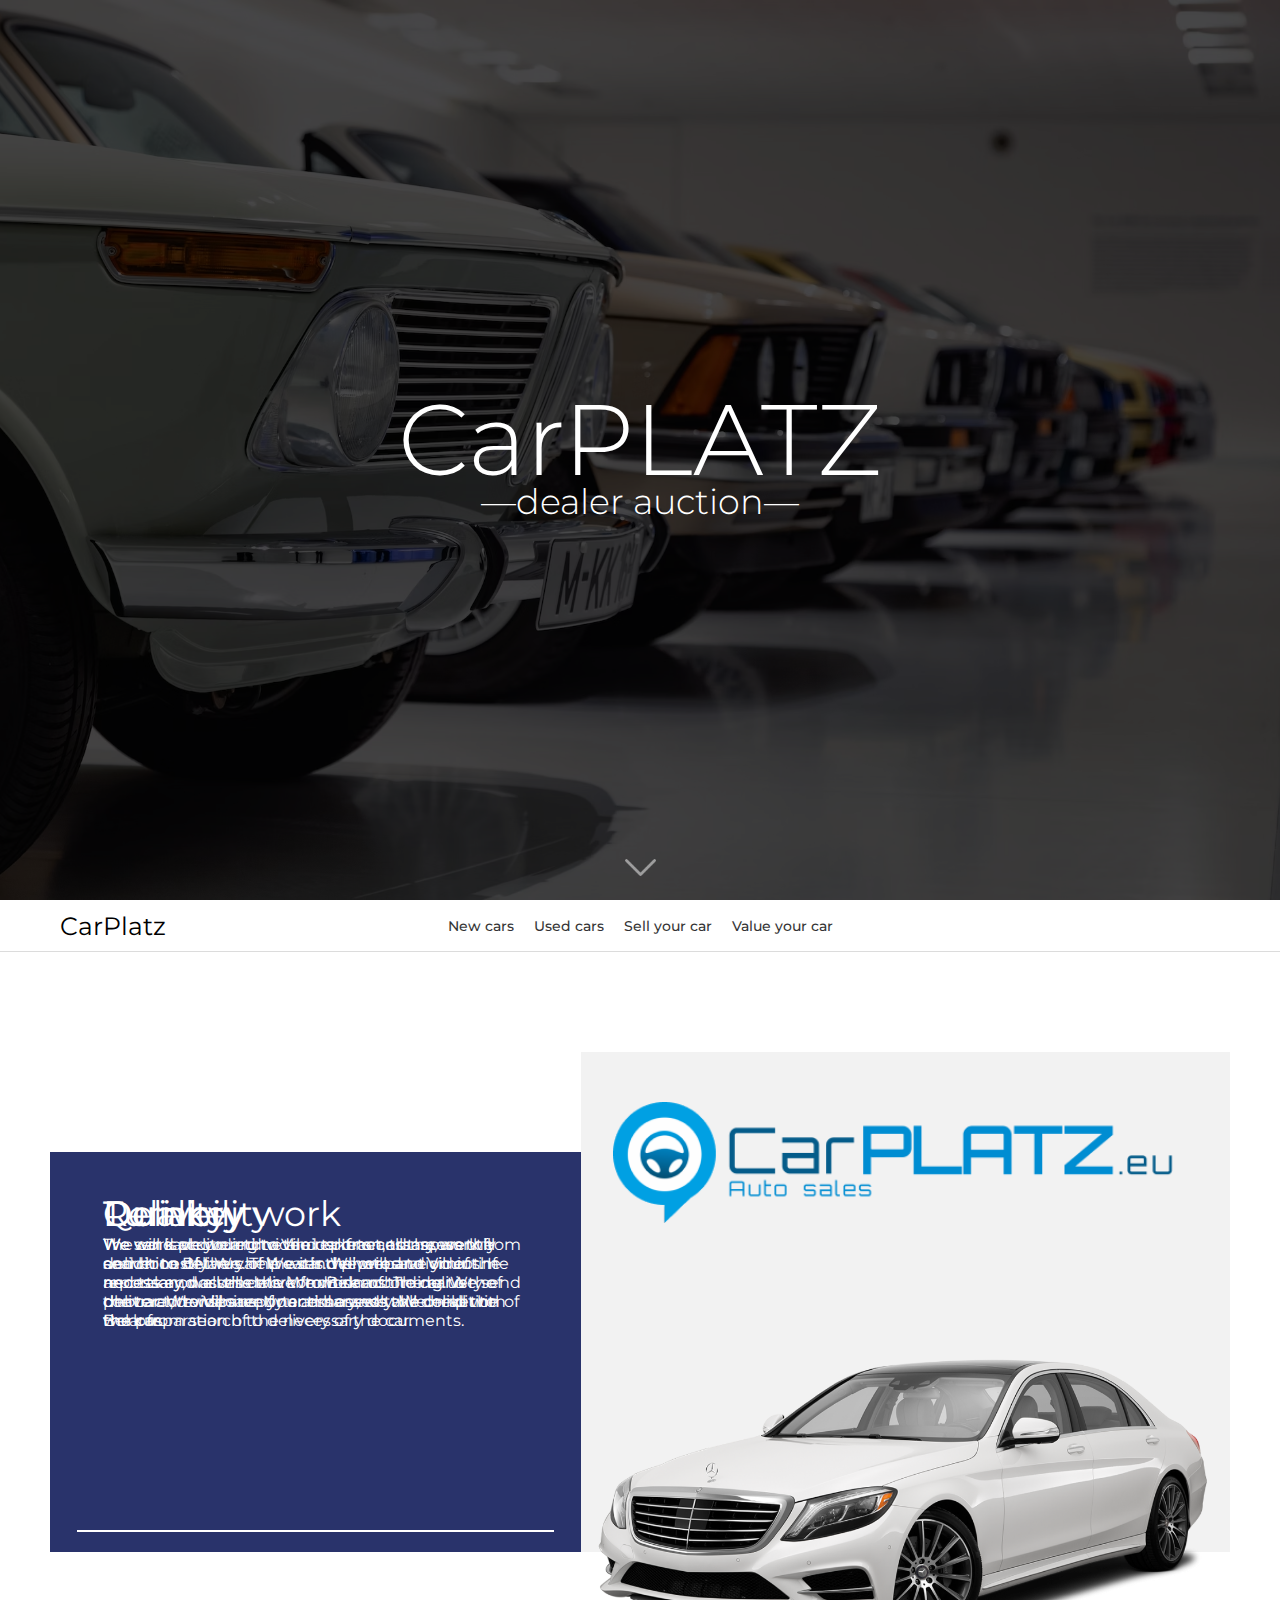
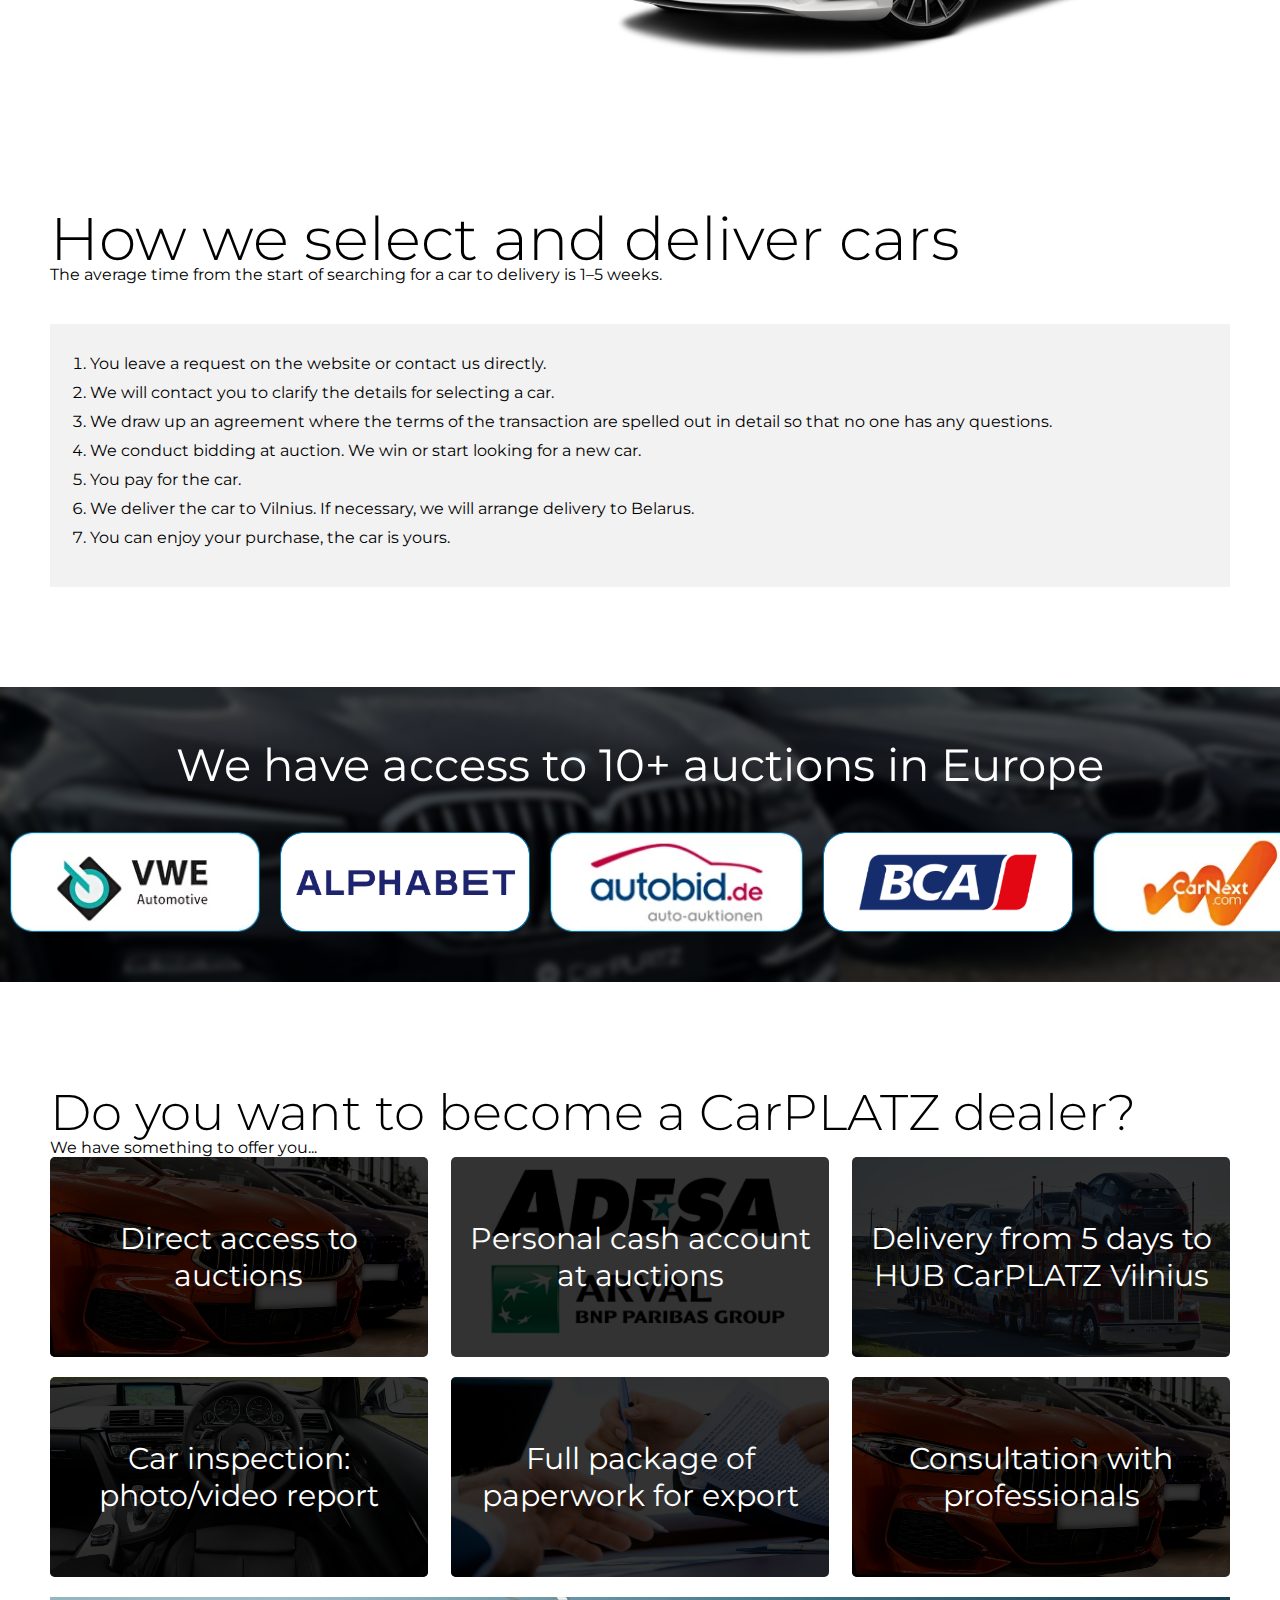
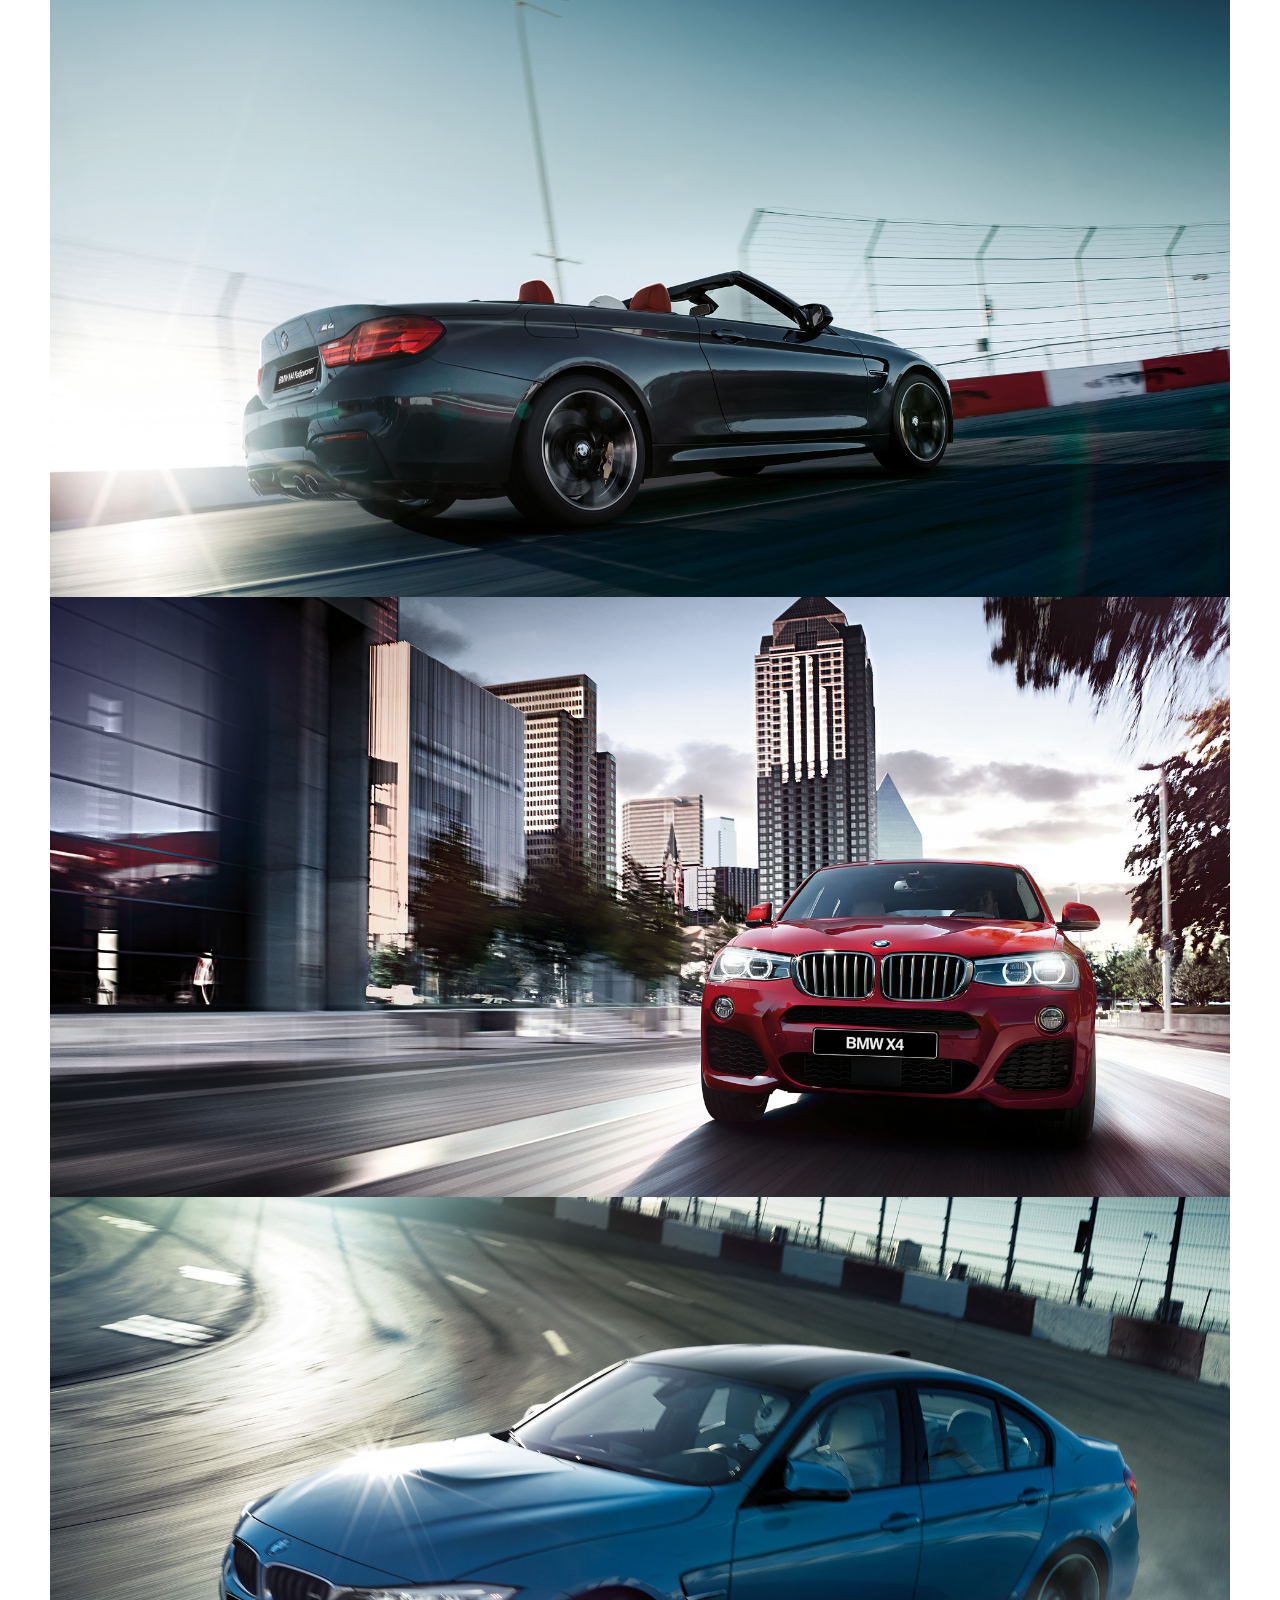
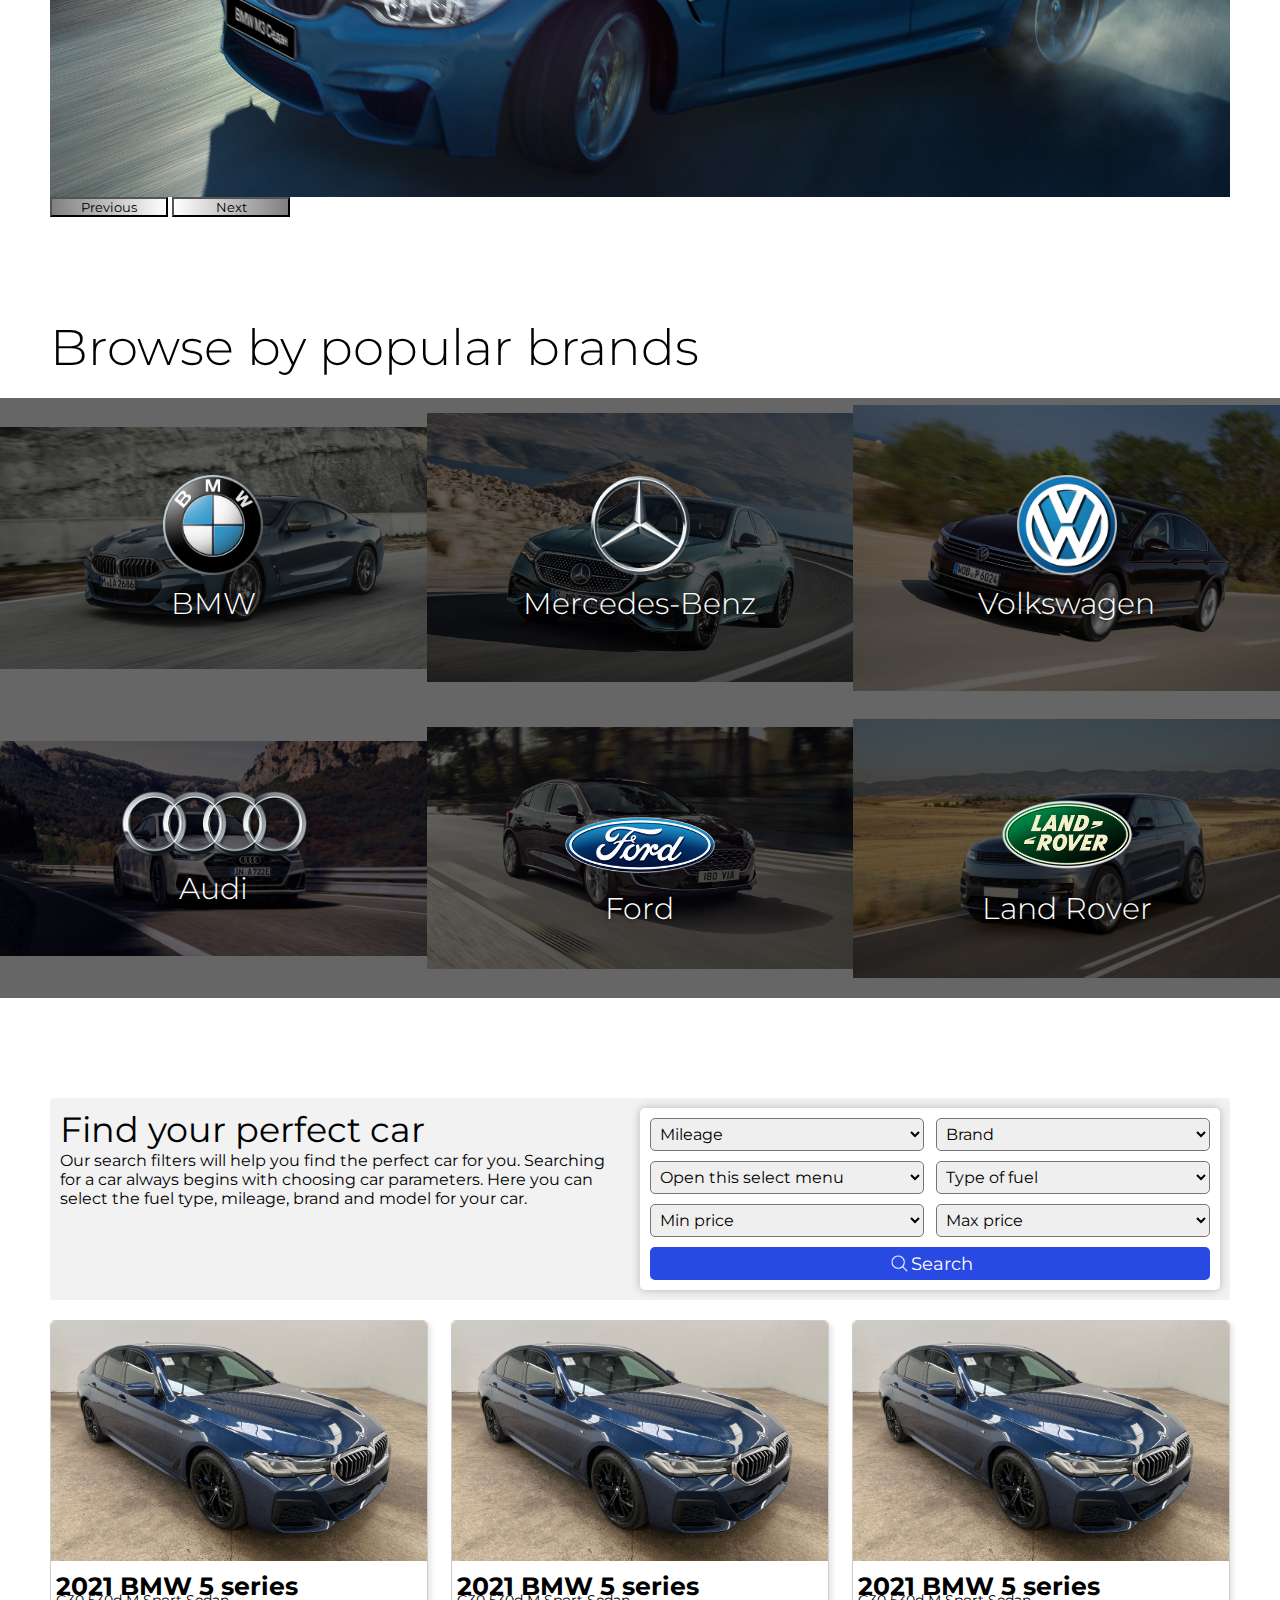
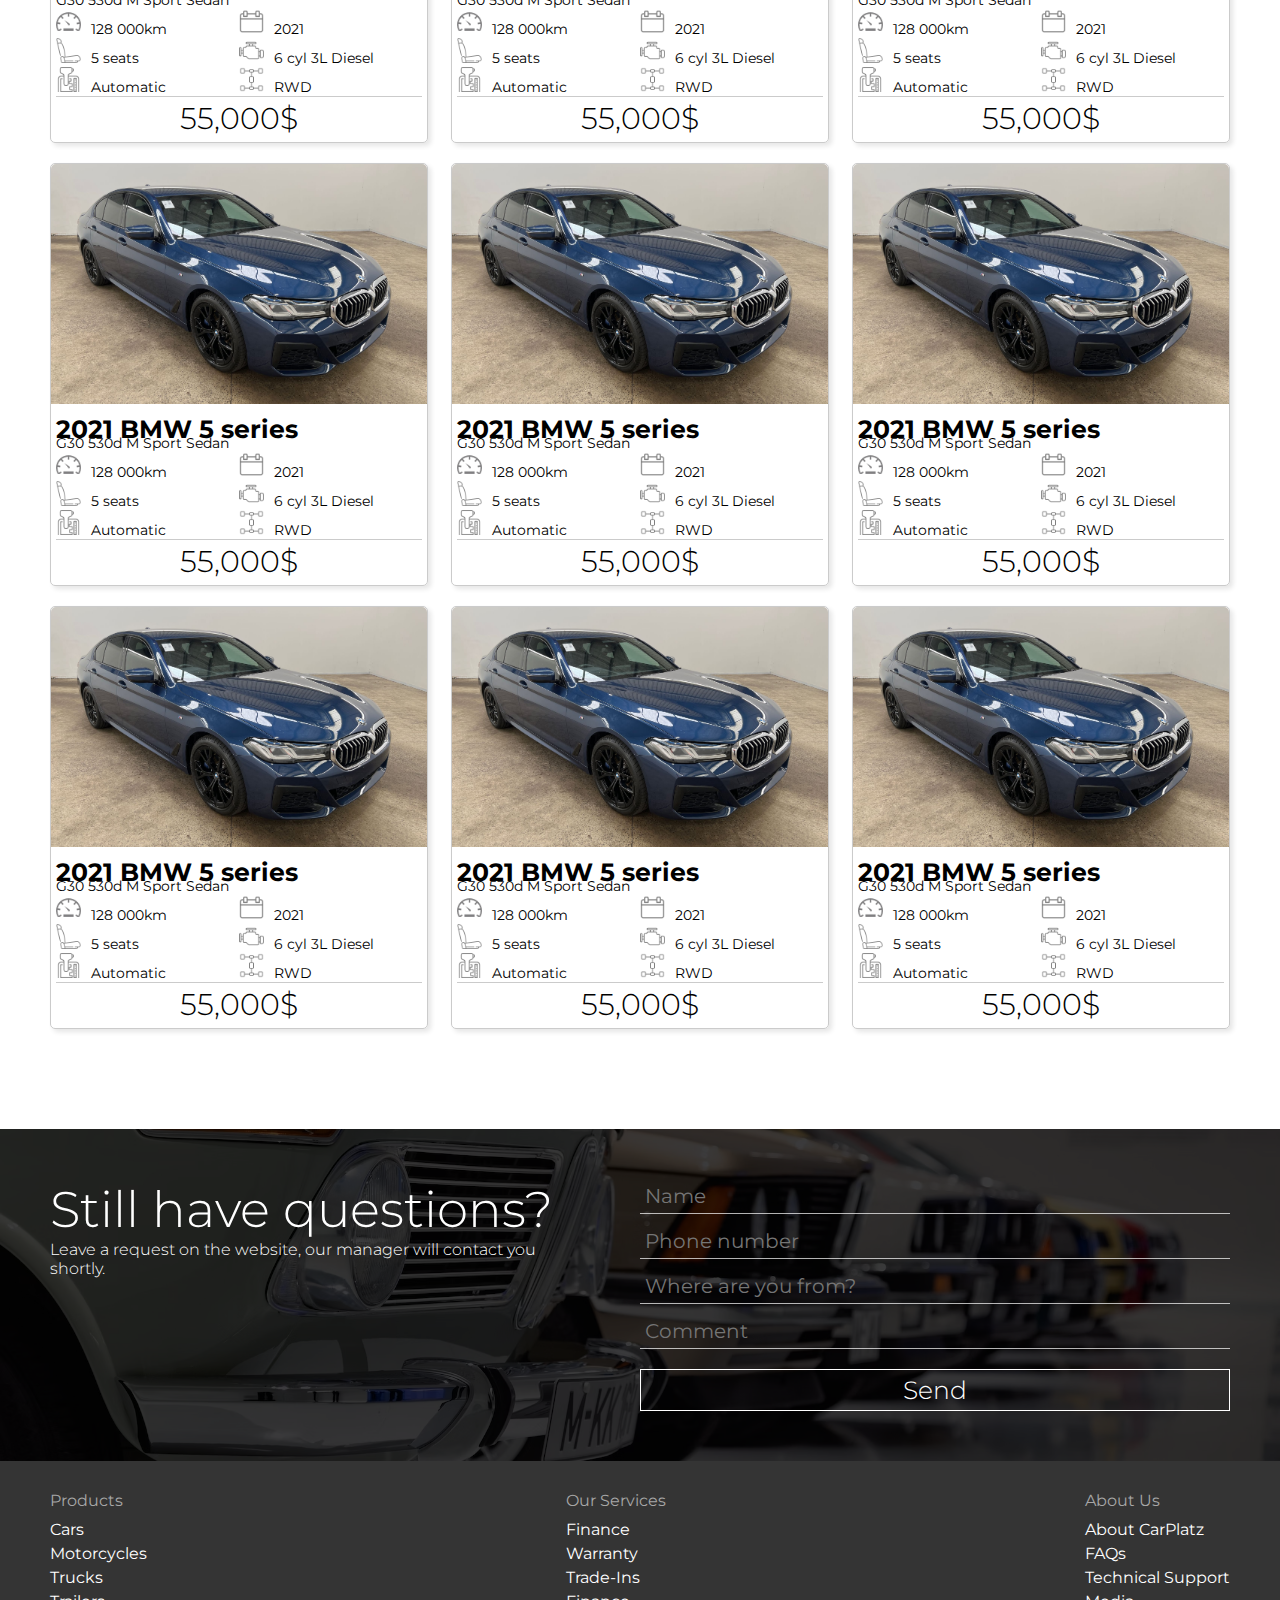
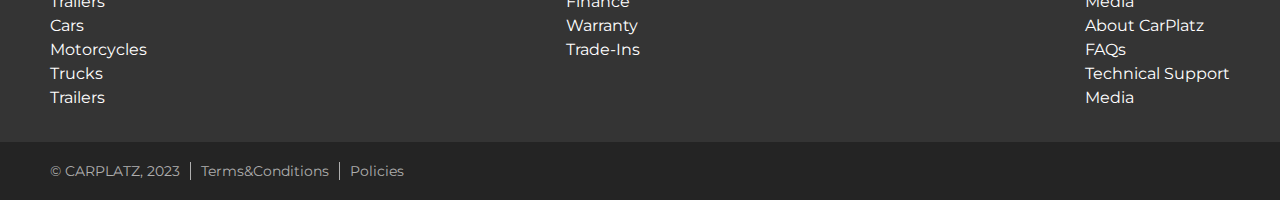
==== index.html @ a89947a8 "Add files via upload" ====
<!DOCTYPE html>
<html>

<head>
  <title>CarPlatz</title>
  <link rel="preconnect" href="https://fonts.googleapis.com">
  <link rel="preconnect" href="https://fonts.gstatic.com" crossorigin>
  <link href="https://fonts.googleapis.com/css2?family=Montserrat:ital,wght@0,100;0,200;0,300;0,400;0,500;0,600;0,700;0,800;0,900;1,100;1,200;1,300;1,400;1,500;1,600;1,700;1,800;1,900&display=swap" rel="stylesheet">
  <link href="https://cdn.jsdelivr.net/npm/bootstrap@5.3.2/dist/css/bootstrap.min.css" rel="stylesheet" integrity="sha384-T3c6CoIi6uLrA9TneNEoa7RxnatzjcDSCmG1MXxSR1GAsXEV/Dwwykc2MPK8M2HN" crossorigin="anonymous">
  <link rel='stylesheet' href='stylesheets/style.css' />
</head>

<body>
  <main>

    <div class="background">
      <div class="content-1">
        <h1>CarPLATZ</h1>
        <p>—dealer auction—</p>
        <img src="images/down-arrow.png" alt="">
      </div>
    </div>

    <header>
      <div class="container-a">
        <a href="" class="logo">
          <!-- <img src="../images/logo.png" alt=""> -->
          CarPlatz
        </a>
        <nav>
          <a href="">New cars</a>
          <a href="">Used cars</a>
          <a href="">Sell your car</a>
          <a href="">Value your car</a>
        </nav>
      </div>
    </header>

    <div class="content-5 container-a">
      <div class="about-us">
        <div class="left-side">
          <div class="text text-1">
            <h2>Turnkey work</h2>
            <p>We will save your time and take on all the work from search to delivery of the car. We will save your time and take on all the work from search to delivery of the car. We will save your time and take on all the work from search to delivery of the car.</p>
          </div>
          <div class="text text-2">
            <h2>Quality</h2>
            <p>We send photo and video reports and assess the condition of the car. We send photo and video reports and assess the condition of the car. We send photo and video reports and assess the condition of the car.</p>
          </div>
          <div class="text text-3">
            <h2>Reliability</h2>
            <p>We work according to the contract, transparently and honestly. We help with the preparation of the necessary documents. We work according to the contract, transparently and honestly. We help with the preparation of the necessary documents.</p>
          </div>
          <div class="text text-4">
            <h2>Delivery</h2>
            <p>The car is delivered to Vilnius. If necessary, we will deliver to Belarus. The car is delivered to Vilnius. If necessary, we will deliver to Belarus. The car is delivered to Vilnius. If necessary, we will deliver to Belarus.</p>
          </div>
          <div class="progress-bar">
            <div></div>
          </div>
        </div>
        <div class="right-side">
          <img src="images/logo.png" alt="">
          <img src="images/mercedescar.png" alt="">
        </div>
      </div>
    </div>

    <div class="content-6 container-a">
      <div class="title">
        <h3>How we select and deliver cars</h3>
        <p>The average time from the start of searching for a car to delivery is 1–5 weeks.</p>
      </div>
      <ol>
        <li>You leave a request on the website or contact us directly.</li>
        <li>We will contact you to clarify the details for selecting a car.</li>
        <li>We draw up an agreement where the terms of the transaction are spelled out in detail so that no one has any questions.</li>
        <li>We conduct bidding at auction. We win or start looking for a new car.</li>
        <li>You pay for the car.</li>
        <li>We deliver the car to Vilnius. If necessary, we will arrange delivery to Belarus.</li>
        <li>You can enjoy your purchase, the car is yours.</li>
      </ol>
    </div>

    <div class="background-two">
      <div class="content-4">
        <h2>We have access to 10+ auctions in Europe</h2>
        <div class="marquee">
          <div class="marquee-items">
            <img class="marquee-item" src="images/Group_31.png" alt="">
            <img class="marquee-item" src="images/Group_32.png" alt="">
            <img class="marquee-item" src="images/Group_33.png" alt="">
            <img class="marquee-item" src="images/Group_34.png" alt="">
            <img class="marquee-item" src="images/Group_35.png" alt="">
            <img class="marquee-item" src="images/Group_36.png" alt="">
            <img class="marquee-item" src="images/Group_37.png" alt="">
            <img class="marquee-item" src="images/Group_38.png" alt="">
            <img class="marquee-item" src="images/Group_39.png" alt="">
          </div>
          <div class="marquee-items second-marquee">
            <img class="marquee-item" src="images/Group_31.png" alt="">
            <img class="marquee-item" src="images/Group_32.png" alt="">
            <img class="marquee-item" src="images/Group_33.png" alt="">
            <img class="marquee-item" src="images/Group_34.png" alt="">
            <img class="marquee-item" src="images/Group_35.png" alt="">
            <img class="marquee-item" src="images/Group_36.png" alt="">
            <img class="marquee-item" src="images/Group_37.png" alt="">
            <img class="marquee-item" src="images/Group_38.png" alt="">
            <img class="marquee-item" src="images/Group_39.png" alt="">
          </div>
        </div>
      </div>
    </div>

    <div class="content-7 container-a">
      <div class="title">
        <h3>Do you want to become a CarPLATZ dealer?</h3>
        <p>We have something to offer you...</p>
      </div>
      <div class="advantages">
        <div class="item" style="background-image: url('images/bmwshowroom.jpg');">
          <p>Direct access to auctions</p>
        </div>
        <div class="item" style="background-image: url('images/Adesa.png');">
          <p>Personal cash account at auctions</p>
        </div>
        <div class="item" style="background-image: url('images/cartrailer.jpg');">
          <p>Delivery from 5 days to HUB CarPLATZ Vilnius</p>
        </div>
        <div class="item" style="background-image: url('images/salon.jpg');">
          <p>Car inspection: photo/video report</p>
        </div>
        <div class="item" style="background-image: url('images/documents.jpg');">
          <p>Full package of paperwork for export</p>
        </div>
        <div class="item" style="background-image: url('images/bmwshowroom.jpg');">
          <p>Consultation with professionals</p>
        </div>
      </div>
    </div>

    <div class="container-a">
      <div id="carouselExampleAutoplaying" class="carousel slide content-2" data-bs-ride="carousel">
        <div class="carousel-inner">
          <div class="carousel-item active">
            <!-- <img src="../images/bmw1.jpg" class="d-block w-100" alt="..."> -->
            <div class="img-car" style="background-image: url('images/bmw1.jpg');"></div>
          </div>
          <div class="carousel-item">
            <!-- <img src="../images/bmw2.jpg" class="d-block w-100" alt="..."> -->
            <div class="img-car" style="background-image: url('images/bmw2.jpg');"></div>
          </div>
          <div class="carousel-item">
            <!-- <img src="../images/bmw3.jpg" class="d-block w-100" alt="..."> -->
            <div class="img-car" style="background-image: url('images/bmw3.jpg');"></div>
          </div>
        </div>
        <button style="background: linear-gradient(270deg, rgba(90,152,213,0) 0%, rgba(0,0,0,0.5) 100%);" class="carousel-control-prev" type="button" data-bs-target="#carouselExampleAutoplaying" data-bs-slide="prev">
          <span class="carousel-control-prev-icon" aria-hidden="true"></span>
          <span class="visually-hidden">Previous</span>
        </button>
        <button style="background: linear-gradient(90deg, rgba(90,152,213,0) 0%, rgba(0,0,0,0.5) 100%);" class="carousel-control-next" type="button" data-bs-target="#carouselExampleAutoplaying" data-bs-slide="next">
          <span class="carousel-control-next-icon" aria-hidden="true"></span>
          <span class="visually-hidden">Next</span>
        </button>
      </div>
    </div>

    <div class="content-8">
      <h3 class="container-a">Browse by popular brands</h3>
      <div class="brands">
        <a href="" class="item item-bmw" style="background-image: url('images/bmwm8.jpg');">
          <div class="inner-info">
            <img src="images/bmwlogo.png" alt="">
            <p>BMW</p>
          </div>
        </a>
        <a href="" class="item item-merc" style="background-image: url('images/mercedescar.jpg');">
          <div class="inner-info">
            <img src="images/mercedes.png" alt="">
            <p>Mercedes-Benz</p>
          </div>
        </a>
        <a href="" class="item item-vw" style="background-image: url('images/vwcar.jpg');">
          <div class="inner-info">
            <img src="images/volkswagen.png" alt="">
            <p>Volkswagen</p>
          </div>
        </a>
        <a href="" class="item item-audi" style="background-image: url('images/audicar.jpg');">
          <div class="inner-info">
            <img src="images/audilogo.png" alt="">
            <p>Audi</p>
          </div>
        </a>
        <a href="" class="item item-ford" style="background-image: url('images/fordcar1.jpg');">
          <div class="inner-info">
            <img src="images/ford.png" alt="">
            <p>Ford</p>
          </div>
        </a>
        <a href="" class="item item-land" style="background-image: url('images/rangerovercar.jpg');">
          <div class="inner-info">
            <img src="images/land.png" alt="">
            <p>Land Rover</p>
          </div>
        </a>
      </div>
    </div>

    <div class="container-a">
      <div class="content-3">
        <div class="left-side side">
          <h2>Find your perfect car</h2>
          <p>Our search filters will help you find the perfect car for you. Searching for a car always begins with choosing car parameters. Here you can select the fuel type, mileage, brand and model for your car.</p>
        </div>
        <form class="right-side side">

          <select class="form-select" aria-label="Default select example">
            <option selected>Mileage</option>
            <option value="1">One</option>
            <option value="2">Two</option>
            <option value="3">Three</option>
          </select>

          <select class="form-select" aria-label="Default select example">
            <option selected>Brand</option>
            <option value="1">One</option>
            <option value="2">Two</option>
            <option value="3">Three</option>
          </select>

          <select class="form-select" aria-label="Default select example">
            <option selected>Open this select menu</option>
            <option value="1">One</option>
            <option value="2">Two</option>
            <option value="3">Three</option>
          </select>

          <select class="form-select" aria-label="Default select example">
            <option selected>Type of fuel</option>
            <option value="1">One</option>
            <option value="2">Two</option>
            <option value="3">Three</option>
          </select>

          <select class="form-select" aria-label="Default select example">
            <option selected>Min price</option>
            <option value="1">One</option>
            <option value="2">Two</option>
            <option value="3">Three</option>
          </select>

          <select class="form-select" aria-label="Default select example">
            <option selected>Max price</option>
            <option value="1">One</option>
            <option value="2">Two</option>
            <option value="3">Three</option>
          </select>
          <button class="search-submit" type="submit"><img src="images/search.png" alt=""> Search</button>
        </form>
      </div>

      <div class="content-9">
        <div class="car-cards">
          <div class="level level-1">
            <a href="" class="car-card">
              <div class="card-img" style="background-image: url('images/bmw530d.jpg');"></div>
              <div class="card-info">
                <h3>2021 BMW 5 series</h3>
                <p>G30 530d M Sport Sedan</p>
                <div class="card-parameters">
                  <p><img src="images/speedometer.png" alt="">128 000km</p>
                  <p><img src="images/calendar.png" alt="">2021</p>
                  <p><img src="images/seat.png" alt="">5 seats</p>
                  <p><img src="images/car-engine.png" alt="">6 cyl 3L Diesel</p>
                  <p><img src="images/gearbox.png" alt="">Automatic</p>
                  <p><img src="images/awd.png" alt="">RWD</p>
                </div>
                <p class="car-price">55,000$</p>
              </div>
            </a>

            <a href="" class="car-card">
              <div class="card-img" style="background-image: url('images/bmw530d.jpg');"></div>
              <div class="card-info">
                <h3>2021 BMW 5 series</h3>
                <p>G30 530d M Sport Sedan</p>
                <div class="card-parameters">
                  <p><img src="images/speedometer.png" alt="">128 000km</p>
                  <p><img src="images/calendar.png" alt="">2021</p>
                  <p><img src="images/seat.png" alt="">5 seats</p>
                  <p><img src="images/car-engine.png" alt="">6 cyl 3L Diesel</p>
                  <p><img src="images/gearbox.png" alt="">Automatic</p>
                  <p><img src="images/awd.png" alt="">RWD</p>
                </div>
                <p class="car-price">55,000$</p>
              </div>
            </a>

            <a href="" class="car-card">
              <div class="card-img" style="background-image: url('images/bmw530d.jpg');"></div>
              <div class="card-info">
                <h3>2021 BMW 5 series</h3>
                <p>G30 530d M Sport Sedan</p>
                <div class="card-parameters">
                  <p><img src="images/speedometer.png" alt="">128 000km</p>
                  <p><img src="images/calendar.png" alt="">2021</p>
                  <p><img src="images/seat.png" alt="">5 seats</p>
                  <p><img src="images/car-engine.png" alt="">6 cyl 3L Diesel</p>
                  <p><img src="images/gearbox.png" alt="">Automatic</p>
                  <p><img src="images/awd.png" alt="">RWD</p>
                </div>
                <p class="car-price">55,000$</p>
              </div>
            </a>
          </div>

          <div class="level level-2">
            <a href="" class="car-card">
              <div class="card-img" style="background-image: url('images/bmw530d.jpg');"></div>
              <div class="card-info">
                <h3>2021 BMW 5 series</h3>
                <p>G30 530d M Sport Sedan</p>
                <div class="card-parameters">
                  <p><img src="images/speedometer.png" alt="">128 000km</p>
                  <p><img src="images/calendar.png" alt="">2021</p>
                  <p><img src="images/seat.png" alt="">5 seats</p>
                  <p><img src="images/car-engine.png" alt="">6 cyl 3L Diesel</p>
                  <p><img src="images/gearbox.png" alt="">Automatic</p>
                  <p><img src="images/awd.png" alt="">RWD</p>
                </div>
                <p class="car-price">55,000$</p>
              </div>
            </a>

            <a href="" class="car-card">
              <div class="card-img" style="background-image: url('images/bmw530d.jpg');"></div>
              <div class="card-info">
                <h3>2021 BMW 5 series</h3>
                <p>G30 530d M Sport Sedan</p>
                <div class="card-parameters">
                  <p><img src="images/speedometer.png" alt="">128 000km</p>
                  <p><img src="images/calendar.png" alt="">2021</p>
                  <p><img src="images/seat.png" alt="">5 seats</p>
                  <p><img src="images/car-engine.png" alt="">6 cyl 3L Diesel</p>
                  <p><img src="images/gearbox.png" alt="">Automatic</p>
                  <p><img src="images/awd.png" alt="">RWD</p>
                </div>
                <p class="car-price">55,000$</p>
              </div>
            </a>

            <a href="" class="car-card">
              <div class="card-img" style="background-image: url('images/bmw530d.jpg');"></div>
              <div class="card-info">
                <h3>2021 BMW 5 series</h3>
                <p>G30 530d M Sport Sedan</p>
                <div class="card-parameters">
                  <p><img src="images/speedometer.png" alt="">128 000km</p>
                  <p><img src="images/calendar.png" alt="">2021</p>
                  <p><img src="images/seat.png" alt="">5 seats</p>
                  <p><img src="images/car-engine.png" alt="">6 cyl 3L Diesel</p>
                  <p><img src="images/gearbox.png" alt="">Automatic</p>
                  <p><img src="images/awd.png" alt="">RWD</p>
                </div>
                <p class="car-price">55,000$</p>
              </div>
            </a>
          </div>

          <div class="level level-3">
            <a href="" class="car-card">
              <div class="card-img" style="background-image: url('images/bmw530d.jpg');"></div>
              <div class="card-info">
                <h3>2021 BMW 5 series</h3>
                <p>G30 530d M Sport Sedan</p>
                <div class="card-parameters">
                  <p><img src="images/speedometer.png" alt="">128 000km</p>
                  <p><img src="images/calendar.png" alt="">2021</p>
                  <p><img src="images/seat.png" alt="">5 seats</p>
                  <p><img src="images/car-engine.png" alt="">6 cyl 3L Diesel</p>
                  <p><img src="images/gearbox.png" alt="">Automatic</p>
                  <p><img src="images/awd.png" alt="">RWD</p>
                </div>
                <p class="car-price">55,000$</p>
              </div>
            </a>

            <a href="" class="car-card">
              <div class="card-img" style="background-image: url('images/bmw530d.jpg');"></div>
              <div class="card-info">
                <h3>2021 BMW 5 series</h3>
                <p>G30 530d M Sport Sedan</p>
                <div class="card-parameters">
                  <p><img src="images/speedometer.png" alt="">128 000km</p>
                  <p><img src="images/calendar.png" alt="">2021</p>
                  <p><img src="images/seat.png" alt="">5 seats</p>
                  <p><img src="images/car-engine.png" alt="">6 cyl 3L Diesel</p>
                  <p><img src="images/gearbox.png" alt="">Automatic</p>
                  <p><img src="images/awd.png" alt="">RWD</p>
                </div>
                <p class="car-price">55,000$</p>
              </div>
            </a>

            <a href="" class="car-card">
              <div class="card-img" style="background-image: url('images/bmw530d.jpg');"></div>
              <div class="card-info">
                <h3>2021 BMW 5 series</h3>
                <p>G30 530d M Sport Sedan</p>
                <div class="card-parameters">
                  <p><img src="images/speedometer.png" alt="">128 000km</p>
                  <p><img src="images/calendar.png" alt="">2021</p>
                  <p><img src="images/seat.png" alt="">5 seats</p>
                  <p><img src="images/car-engine.png" alt="">6 cyl 3L Diesel</p>
                  <p><img src="images/gearbox.png" alt="">Automatic</p>
                  <p><img src="images/awd.png" alt="">RWD</p>
                </div>
                <p class="car-price">55,000$</p>
              </div>
            </a>
          </div>
        </div>
      </div>
    </div>

    <div class="content-10">
      <div class="background-black">
        <div class="container-a">
          <div class="left-side">
            <h4>Still have questions?</h4>
            <p>Leave a request on the website, our manager will contact you shortly.</p>
          </div>
          <form class="right-side" action="">
            <input placeholder="Name" type="text" name="" id="">
            <input placeholder="Phone number" type="tel" name="" id="">
            <input placeholder="Where are you from?" type="text" name="" id="">
            <input placeholder="Сomment" type="text" name="" id="">
            <button type="submit">Send</button>
          </form>
        </div>
      </div>
    </div>

  </main>
  <footer>
    <div class="top-footer">
      <div class="container-a">
        <div class="column">
          <p class="column-title">Products</p>
          <a href="">Cars</a>
          <a href="">Motorcycles</a>
          <a href="">Trucks</a>
          <a href="">Trailers</a>
          <a href="">Cars</a>
          <a href="">Motorcycles</a>
          <a href="">Trucks</a>
          <a href="">Trailers</a>
        </div>
        <div class="column">
          <p class="column-title">Our Services</p>
          <a href="">Finance</a>
          <a href="">Warranty</a>
          <a href="">Trade-Ins</a>
          <a href="">Finance</a>
          <a href="">Warranty</a>
          <a href="">Trade-Ins</a>
        </div>
        <div class="column">
          <p class="column-title">About Us</p>
          <a href="">About CarPlatz</a>
          <a href="">FAQs</a>
          <a href="">Technical Support</a>
          <a href="">Media</a>
          <a href="">About CarPlatz</a>
          <a href="">FAQs</a>
          <a href="">Technical Support</a>
          <a href="">Media</a>
        </div>
      </div>
    </div>
    <div class="bottom-footer">
      <div class="container-a">
        <p>© CARPLATZ, 2023</p>
        <a href="">Terms&Conditions</a>
        <a href="">Policies</a>
      </div>
    </div>
  </footer>

  <script src="https://cdn.jsdelivr.net/npm/bootstrap@5.3.2/dist/js/bootstrap.bundle.min.js" integrity="sha384-C6RzsynM9kWDrMNeT87bh95OGNyZPhcTNXj1NW7RuBCsyN/o0jlpcV8Qyq46cDfL" crossorigin="anonymous"></script>
</body>

</html>
---- stylesheets/style.css ----
* {
  font-family: 'Montserrat', sans-serif;
  padding: 0;
  margin: 0;
  box-sizing: border-box;
  /* transition: .3s; */
}

button {
  outline: none;
}

a {
  color: black;
  text-decoration: none;
}

.container-a {
  max-width: 1180px;
  margin: auto;
}

header .container-a {
  position: relative;
}

.logo {
  display: inline-block;
  font-size: 25px;
  position: absolute;
  left: 10px;
  height: 31px;
  display: flex;
  align-items: center;
}

header {
  padding: 10px 0;
  border-bottom: solid 1px rgb(220, 220, 220);
  height: 52px;
  position: sticky;
  top: 0;
  width: 100%;
  background-color: white;
  z-index: 10;
}

nav {
  display: flex;
  align-items: center;
  justify-content: center;
  height: 31px;
}

nav a {
  opacity: .8;
  font-size: 14px;
  margin: 0 10px;
  font-weight: 500;
}

nav a:hover {
  opacity: 1;
  transform: scale(1.02);
}

.background {
  width: 100%;
  height: 100vh;
  background: url('../images/backgroundimg.jpg');
  background-position: center;
  background-repeat: no-repeat;
  background-size: cover;
}

.content-1{
  width: 100%;
  height: 100%;
  background-color: rgba(0, 0, 0, 0.7);
  display: flex;
  align-items: center;
  justify-content: center;
  flex-direction: column;
  position: relative;
}

h1{
  color: white;
  font-size: 100px;
  font-weight: 300;
  animation-name: appearance;
  animation-duration: 2s;
}

.background-two{
  background-image: url('../images/background2.jpg');
  background-position: center;
  background-repeat: no-repeat;
  background-size: cover;
  color: white;
}

.content-4{
  padding: 50px 0;
  background-color: rgba(0, 0, 0, 0.7);
  backdrop-filter: blur(3px);
}

.content-4 h2{
  font-size: 45px;
  text-align: center;
}

.marquee{
  position: relative;
  height: 100px;
  overflow: hidden;
  margin-top: 40px;
}

.marquee-items{
  position: absolute;
  display: flex;
  animation-name: marquee;
  animation-duration: 40s;
  animation-timing-function: linear;
  animation-iteration-count: infinite;
  animation-delay: -20s;
}

.second-marquee{
  transform: translateX(100%);
  animation-delay: 0s;
}

.marquee-item{
  height: 100px;
  margin: 0 10px;
}

.content-5{
  margin-top: 100px;
  margin-bottom: 250px;
}

.content-6{
  margin-bottom: 100px;
}

.content-6 .title h3{
  font-size: 60px;
  font-weight: 300;
}

.content-6 .title p{
  font-size: 16px;
  margin-top: -10px;
}

.content-6 ol{
  background-color: #f2f2f2;
  padding: 30px 0;
  padding-left: 40px;
  margin-top: 40px;
}

.content-6 ol li{
  margin-bottom: 10px;
}

.about-us{
  display: flex;
  align-items: baseline;
}

.about-us .left-side{
  background-color: rgb(41, 51, 107);
  color: white;
  position: relative;
  width: 45%;
  height: 400px;
}

.about-us .left-side .text{
  position: absolute;
  left: 10%;
  top: 10%;
  width: 80%;
  animation-name: text-appearance;
  animation-duration: 40s;
  animation-iteration-count: infinite;
}

.about-us .left-side .text-1{
  animation-delay: 0s;
}

.about-us .left-side .text-2{
  animation-delay: -10s;
}

.about-us .left-side .text-3{
  animation-delay: -20s;
}

.about-us .left-side .text-4{
  animation-delay: -30s;
}

.about-us .left-side .progress-bar{
  position: absolute;
  width: 90%;
  left: 5%;
  bottom: 5%;
  height: 2px;
  border-radius: 5px;
}

.about-us .left-side .progress-bar div{
  background-color: white;
  height: 100%;
  animation-name: progress-bar;
  animation-duration: 10s;
  animation-iteration-count: infinite;
  animation-timing-function: linear;
}

.about-us .right-side{
  background-color: #f2f2f2;
  width: 55%;
  height: 500px;
  position: relative;
}

.about-us .right-side img:last-child{
  position: absolute;
  width: 100%;
  bottom: -30%;
}

.about-us .right-side img:first-child{
  position: absolute;
  width: 90%;
  top: 10%;
  left: 5%;
}

.content-1 p{
  margin-top: -20px;
  font-size: 35px;
  color: white;
  font-weight: 300;
  animation-name: appearance;
  animation-duration: 2s;
}

.content-1 img{
  opacity: .5;
  width: 45px;
  height: 45px;
  position: absolute;
  bottom: 10px;
  animation-name: arrow-down;
  animation-duration: 2s;
  animation-iteration-count: infinite;
}

.content-7{
  margin-top: 100px;
}

.content-7 .title h3{
  font-size: 50px;
  font-weight: 300;
}

.content-7 .title p{
  margin-top: -5px;
  font-size: 16px;
}

.content-7 .advantages{
  display: grid;
  grid-template-columns: repeat(3, 32%);
  justify-content: space-between;
}

.content-7 .advantages .item{
  border-radius: 5px;
  background-position: center;
  background-size: cover;
  background-repeat: no-repeat;
  height: 200px;
  margin-bottom: 20px;
}

.content-7 .advantages .item p{
  color: white;
  width: 100%;
  height: 100%;
  display: flex;
  margin: 0;
  background-color: rgba(0, 0, 0, 0.8);
  border-radius: 5px;
  font-size: 30px;
  font-weight: 400;
  padding: 5px;
  align-items: center;
  justify-content: center;
  text-align: center;
}

.content-2 {
  margin-top: 0;
}

.content-2 .carousel-inner {
  border-radius: 5px;
}

.content-2 button {
  width: 10%;
}

.content-2 button span {
  width: 2.5rem;
  height: 2.5rem;
}

.content-2 .img-car {
  background-size: cover;
  background-position: center;
  width: 100%;
  height: 600px;
}

.content-8{
  margin-top: 100px;
}

.content-8 h3{
  font-size: 50px;
  font-weight: 300;
  margin-bottom: 20px;
}

.content-8 .brands{
  display: grid;
  grid-template-columns: repeat(3, 33.33%);
  justify-content: space-between;
}

.content-8 .brands .item{
  height: 300px;
  background-position: center;
  background-repeat: no-repeat;
  background-size: 101%;
  transition: .3s;
}

.content-8 .brands .item:hover{
  background-size: 110%;
}

.content-8 .brands .item:hover img, .content-8 .brands .item:hover p{
  transform: scale(1.05);
}

.content-8 .brands .inner-info{
  width: 100%;
  height: 100%;
  background-color: rgba(0, 0, 0, 0.6);
  display: flex;
  align-items: center;
  justify-content: center;
  flex-direction: column;
  color: white;
}

.content-8 .brands .inner-info img{
  height: 100px;
  transition: .3s;
}

.content-8 .brands .inner-info p{
  margin-top: 10px;
  font-size: 30px;
  font-weight: 300;
  text-shadow: 0 0 5px black;
  transition: .3s;
}

.content-8 .brands .item-audi img{
  height: 70px;
}

.content-8 .brands .item-ford img{
  height: 150px;
}

.content-8 .brands .item-land img{
  height: 130px;
}

.content-8 .brands .item-land p{
  margin-top: -10px;
}

.content-8 .brands .item-ford p{
  margin-top: -30px;
}

.content-3 {
  margin-top: 100px;
  background-color: #f2f2f2;
  display: flex;
  border-radius: 3px;
}

.content-3 .side {
  width: 50%;
}

.content-3 .left-side {
  padding: 10px;
}

h2 {
  font-size: 35px;
  font-weight: 400;
}

.content-3 .right-side {
  border-radius: 5px;
  display: grid;
  grid-template-columns: repeat(2, 49%);
  justify-content: space-between;
  margin: 10px;
  padding: 10px;
  background-color: white;
  box-shadow: 0 0 10px rgb(181, 181, 181);
}

.right-side .form-select {
  border-radius: 5px;
  margin-bottom: 10px;
  outline: none;
  font-size: 16px;
  padding: 5px;
  box-shadow: none;
}

.search-submit {
  display: flex;
  align-items: center;
  justify-content: center;
  grid-column: 1 / -1;
  border: none;
  background-color: #284ae2;
  color: white;
  border-radius: 5px;
  font-size: 18px;
  padding: 5px;
}

.search-submit img {
  width: 23px;
  height: 23px;
}

.content-9 .car-cards .level{
  display: flex;
  justify-content: space-between;
  margin-top: 20px;
}

.content-9 .car-card{
  width: 32%;
  border: solid 1px #cbcbcb;
  border-radius: 5px;
  box-shadow: 3px 3px 5px rgba(0, 0, 0, 0.1);
  transition: .3s;
}

.content-9 .car-card:hover{
  transform: translateY(-5px);
  box-shadow: 5px 5px 8px rgba(0, 0, 0, 0.2);
}

.content-9 .car-card .card-img{
  background-position: center;
  background-size: cover;
  background-repeat: no-repeat;
  width: 100%;
  height: 240px;
  border-top-right-radius: 5px;
  border-top-left-radius: 5px;
}

.content-9 .car-card .card-info{
  margin: 5px;
}

.content-9 .car-card .card-info h3{
  margin-top: 10px;
  font-size: 25px;
}

.content-9 .car-card .card-info p{
  margin-top: -10px;
  font-size: 14px;
}

.content-9 .car-card .card-info .card-parameters{
  display: grid;
  grid-template-columns: repeat(2, 50%);
  justify-content: space-between;
}

.content-9 .car-card .card-info .card-parameters p{
  margin-top: 0px;
}

.content-9 .car-card .card-info .card-parameters p img{
  margin-right: 10px;
  width: 25px;
  height: 25px;
  opacity: .5;
}

.content-9 .car-card .card-info .car-price{
  text-align: center;
  font-weight: 300;
  font-size: 30px;
  margin: 0;
  padding-top: 3px;
  border-top: solid 1px #cbcbcb;
}

.content-10{
  margin-top: 100px;
  background-image: url('../images/backgroundimg.jpg');
  background-position: center;
  background-repeat: no-repeat;
  background-size: cover;
  color: white;
}

.content-10 .background-black{
  background-color: rgba(0, 0, 0, 0.75);
  padding: 50px 0;
}

.content-10 .container-a{
  display: flex;
  justify-content: space-between;
}

.content-10 .container-a .left-side{
  width: 45%;
  display: flex;
  flex-direction: column;
}

.content-10 .container-a .left-side h4{
  font-size: 50px;
  font-weight: 300;
}

.content-10 .container-a .left-side p{
  font-size: 16px;
  font-weight: 300;
}

.content-10 .container-a .right-side{
  width: 50%;
  display: flex;
  flex-direction: column;
}

.content-10 .container-a .right-side input{
  outline: none;
  padding: 5px;
  margin-bottom: 10px;
  font-size: 20px;
  border: none;
  border-bottom: rgba(255, 255, 255, 0.7) 1px solid;
  background: none;
  color: white;
}

.content-10 .container-a .right-side button{
  outline: none;
  background: none;
  border: solid white 1px;
  color: white;
  font-size: 25px;
  font-weight: 300;
  margin-top: 10px;
  padding: 5px;
}

footer a{
  color: white;
}

footer .top-footer{
  background-color: #343434;
}

footer .top-footer .container-a{
  display: flex;
  justify-content: space-between;
  padding: 30px 0;
}

footer .top-footer .container-a p{
  color: #a7a7a7;
  margin-bottom: 10px;
}

footer .top-footer .container-a a{
  margin-bottom: 5px;
}

footer .top-footer .container-a a:hover{
  text-decoration: underline;
}

footer .top-footer .container-a .column{
  display: flex;
  flex-direction: column;
}

footer .bottom-footer{
  background-color: #242424;
}

footer .bottom-footer .container-a{
  display: flex;
  justify-content: left;
  align-items: center;
  color: rgb(175, 175, 175);
  padding: 20px 0;
  font-size: 14px;
}

footer .bottom-footer .container-a a{
  margin-left: 10px;
  padding-left: 10px;
  border-left: solid rgb(175, 175, 175) 1px;
  color: rgb(175, 175, 175);
}

footer .bottom-footer .container-a a:hover{
  color: white;
  text-decoration: underline;
}

footer .bottom-footer .container-a p{
  margin: 0;
}

@keyframes appearance {
  from {
    transform: translateY(10vh);
    opacity: 0;
  }

  to {
    transform: translateY(0);
    opacity: 1;
  }
}

@keyframes arrow-down {
  0% {
    transform: translateY(0);
  }

  50% {
    transform: translateY(10px);
  }

  100%{
    transform: translateY(0);
  }
}

@keyframes marquee {
  from{
    transform: translateX(100%);
  }

  to{
    transform: translateX(-100%);
  }
}

@keyframes text-appearance {
  0%{
    opacity: 0;
    transform: translateX(100%);
  }

  5%{
    opacity: 1;
    transform: translateX(0);
  }

  20%{
    opacity: 1;
    transform: translateX(0);
  }

  25%{
    opacity: 0;
    transform: translateX(-100%);
  }

  100%{
    opacity: 0;
    transform: translateX(-100%);
  }
}

@keyframes progress-bar {
  0% {
    width: 0%;
  }

  90% {
    width: 100%;
  }
}
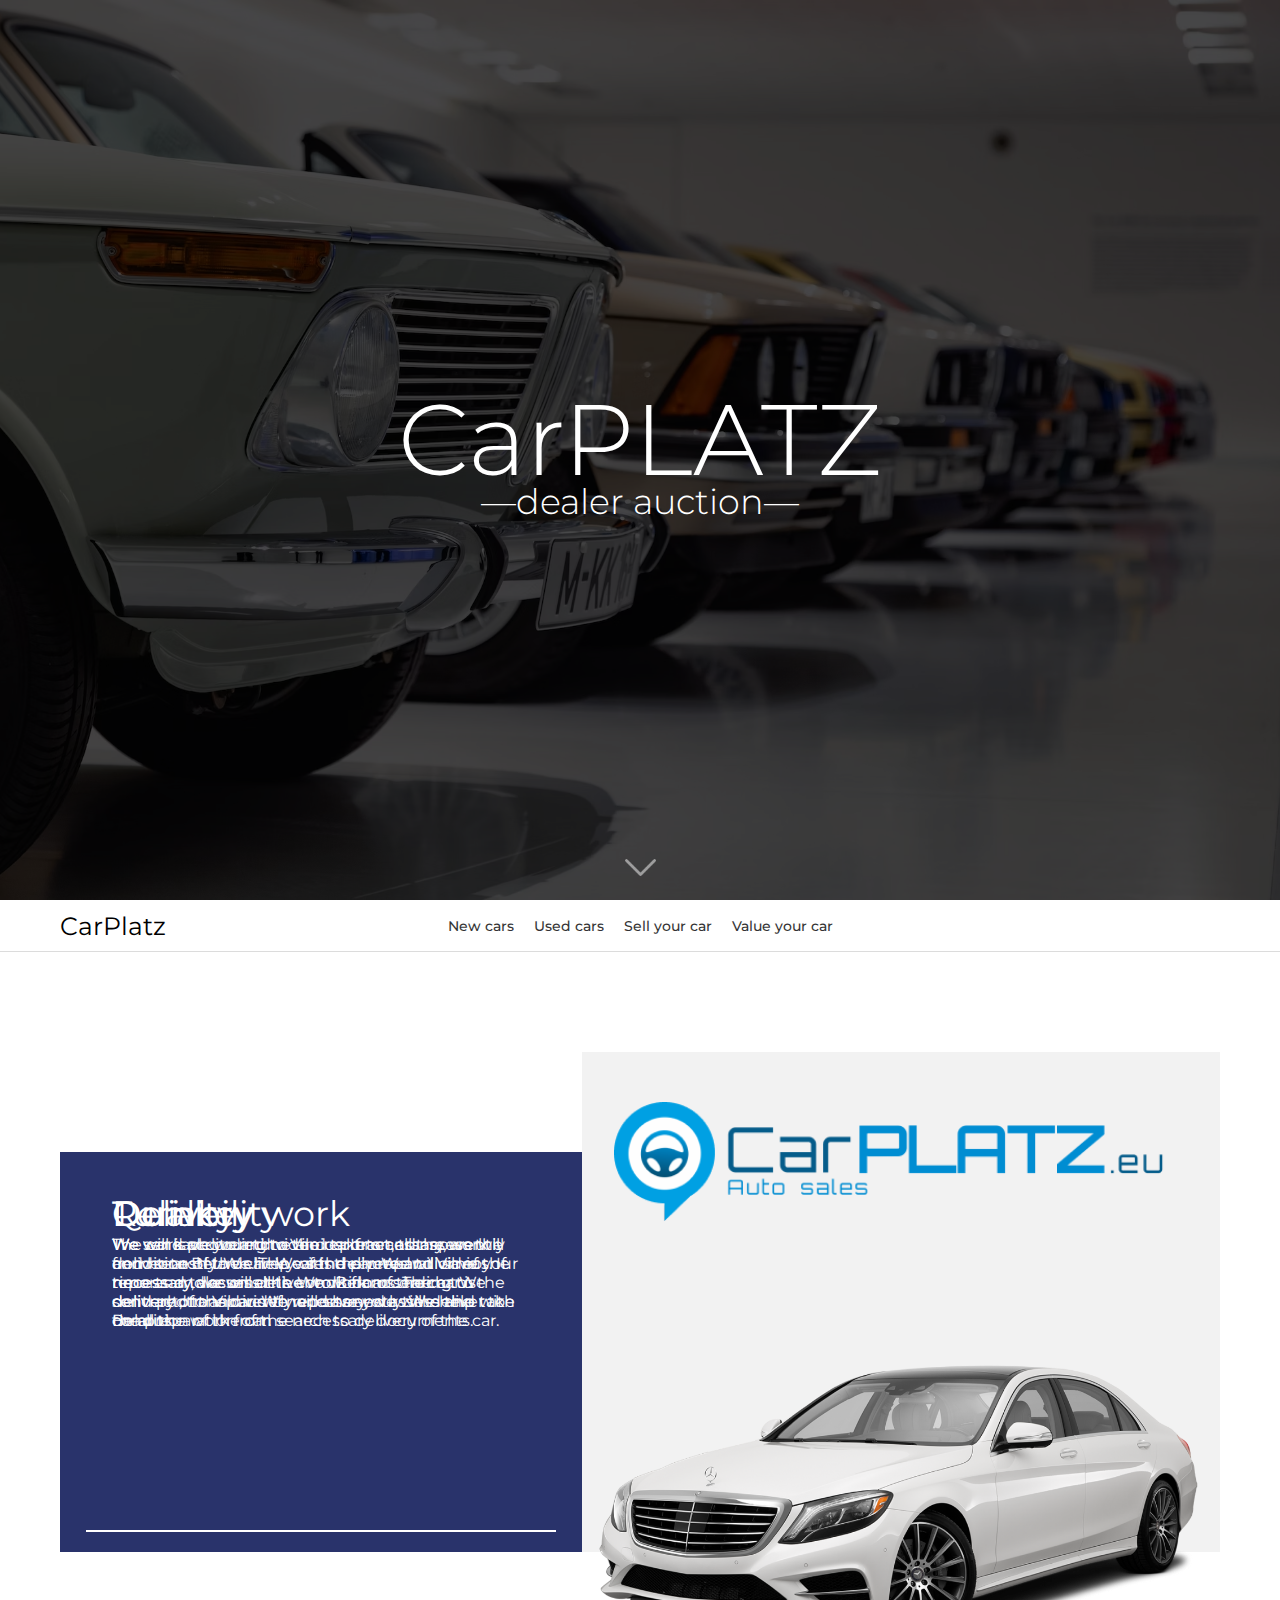
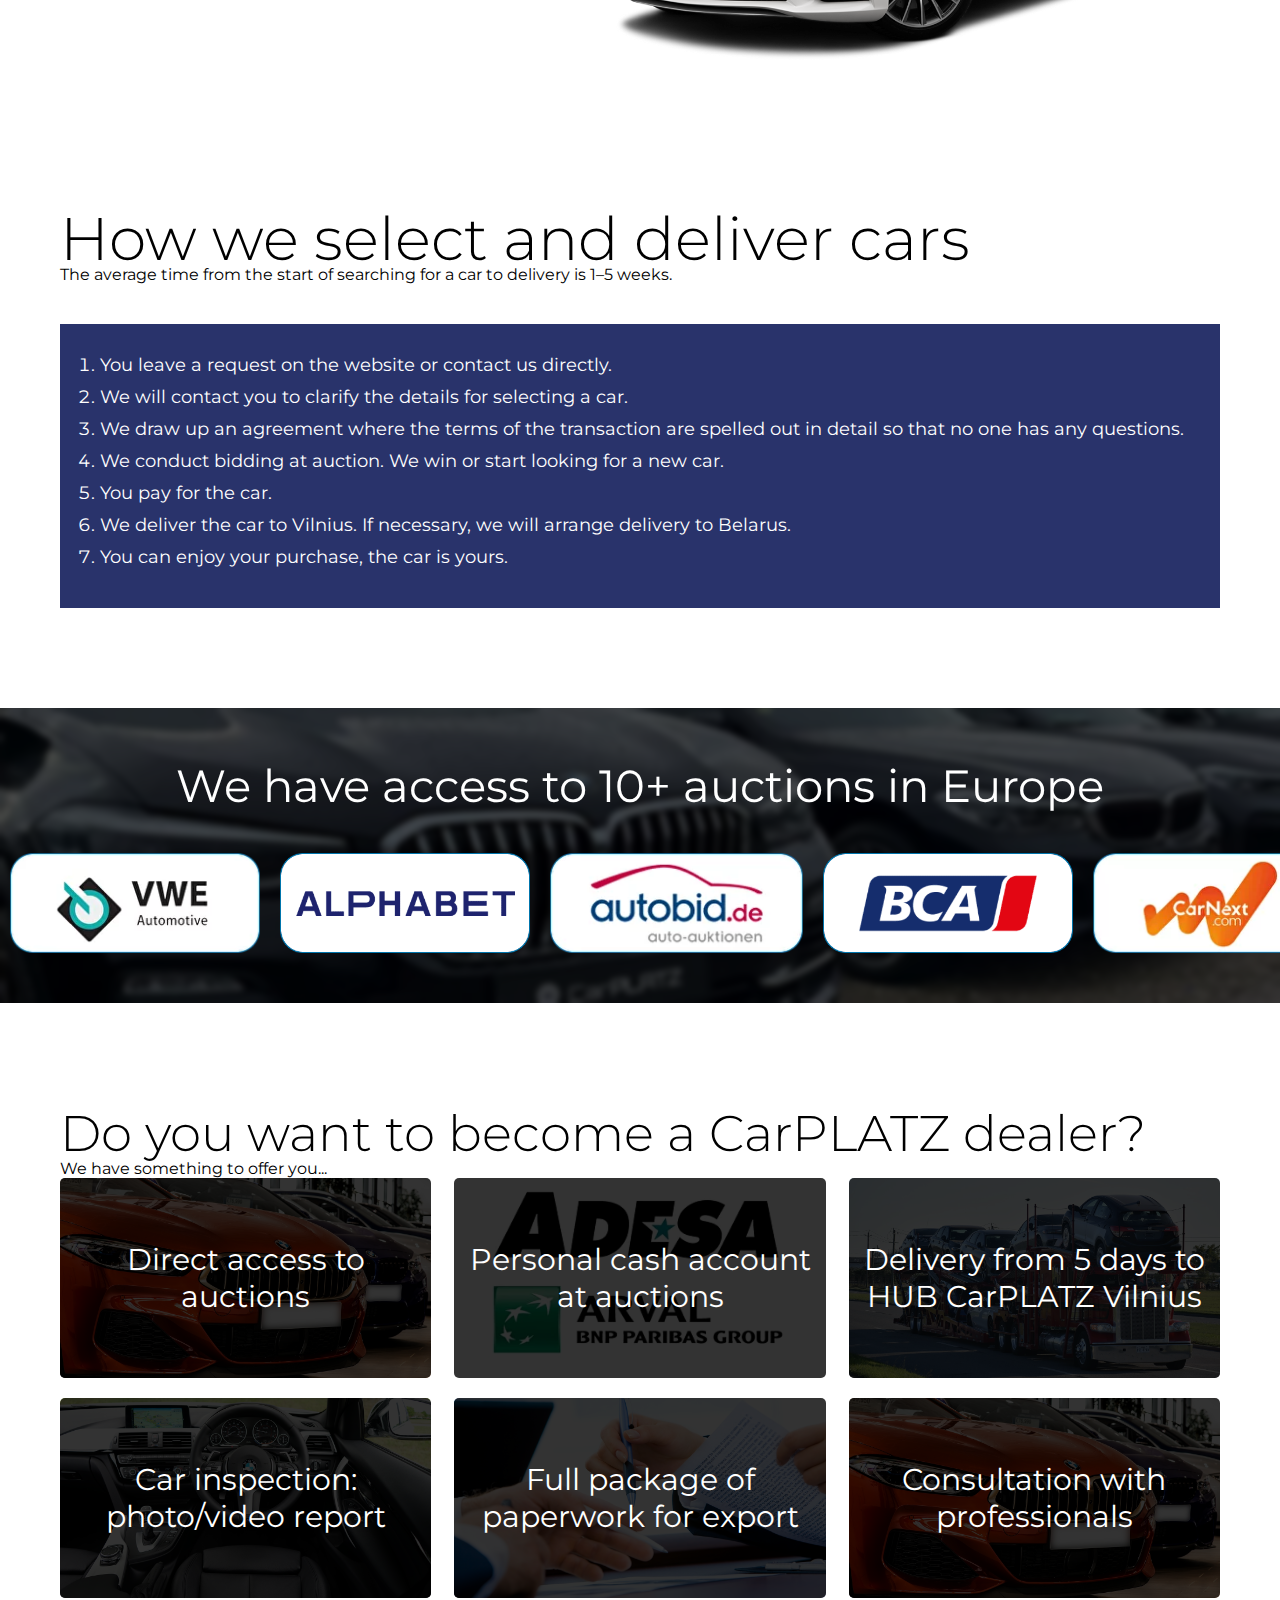
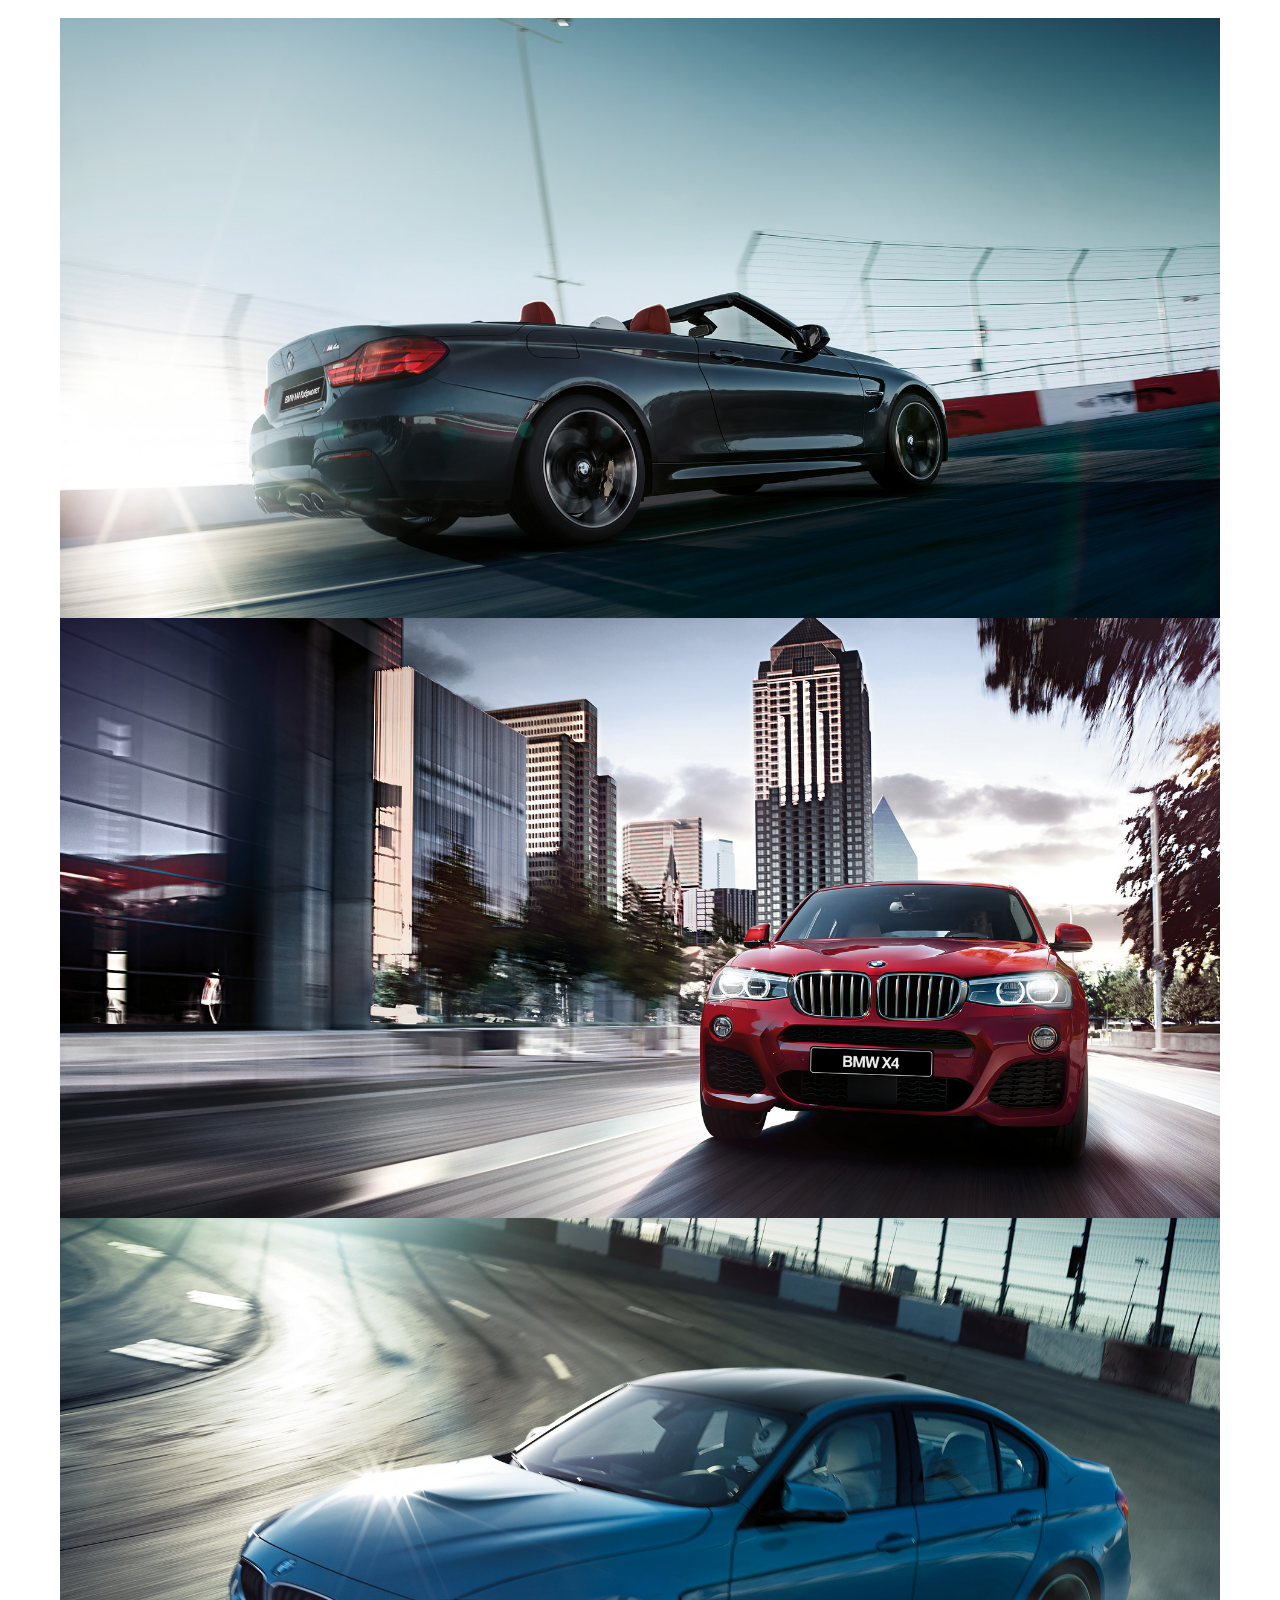
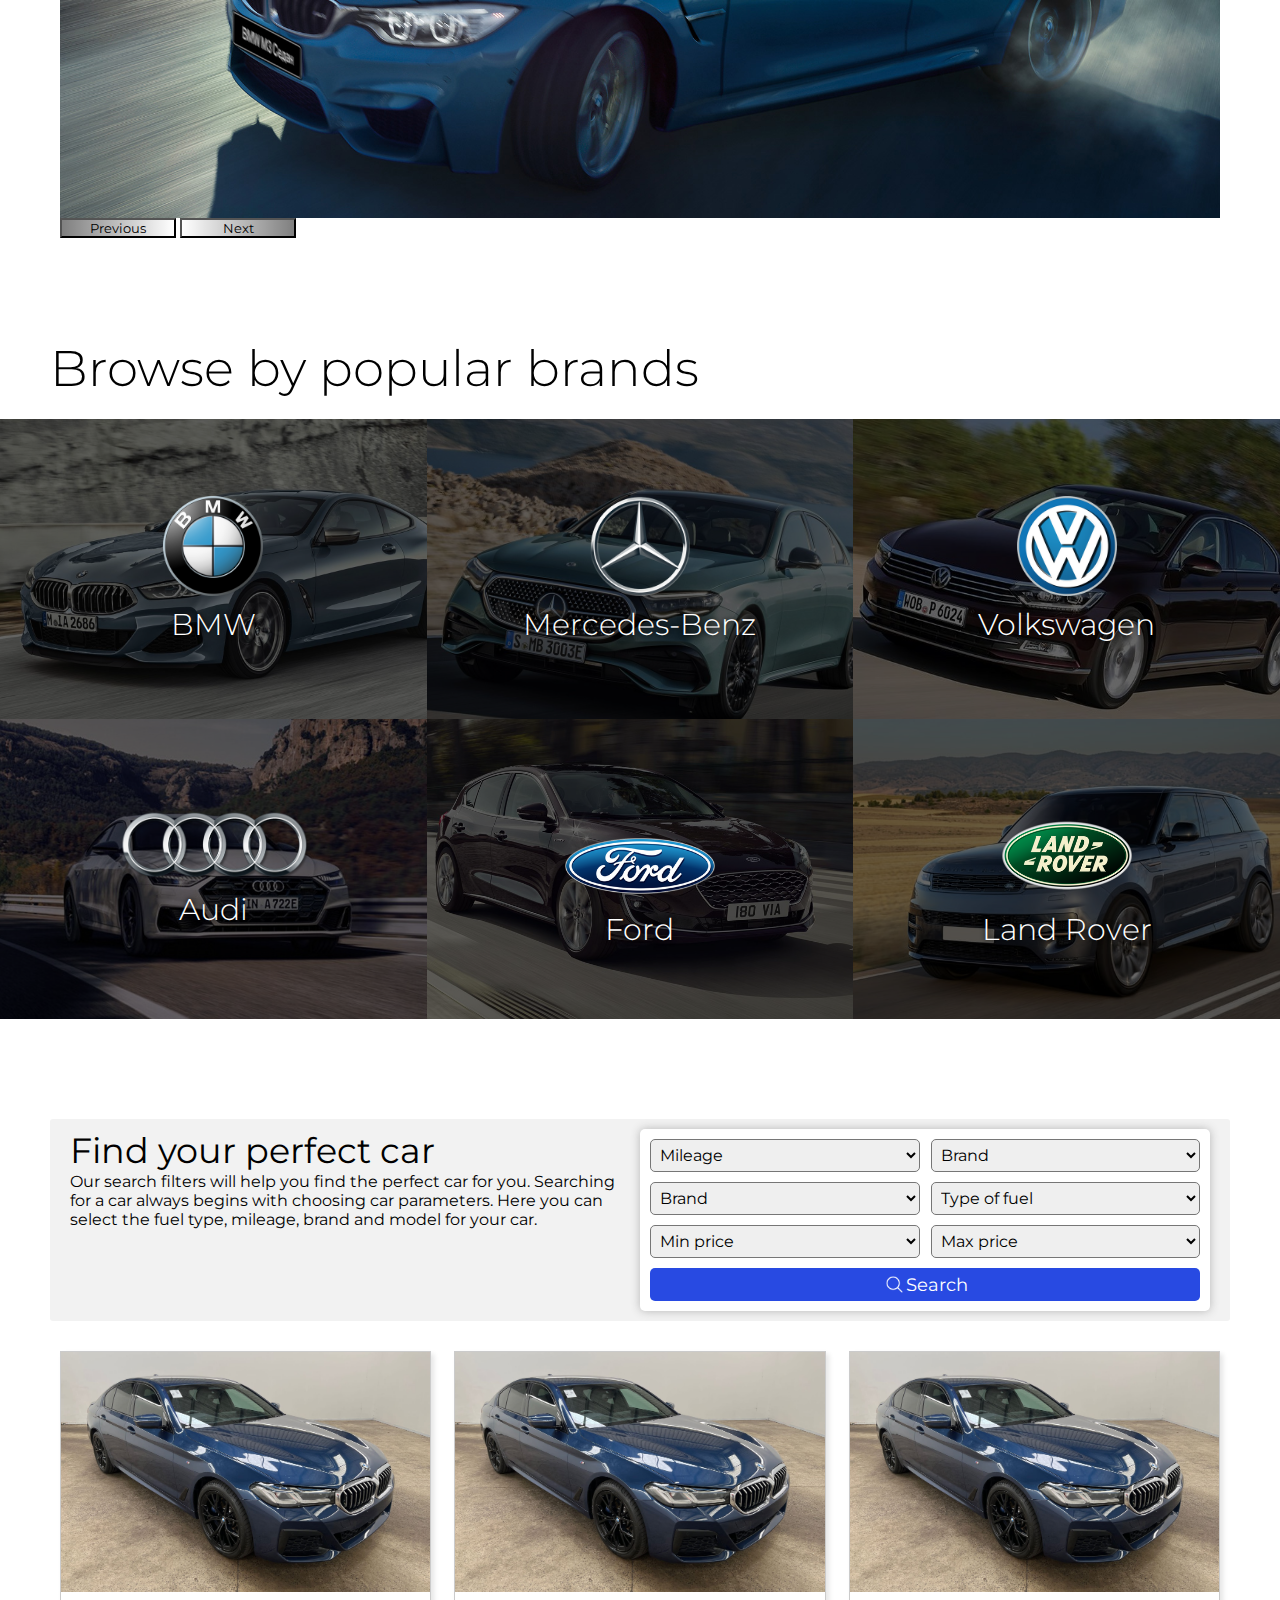
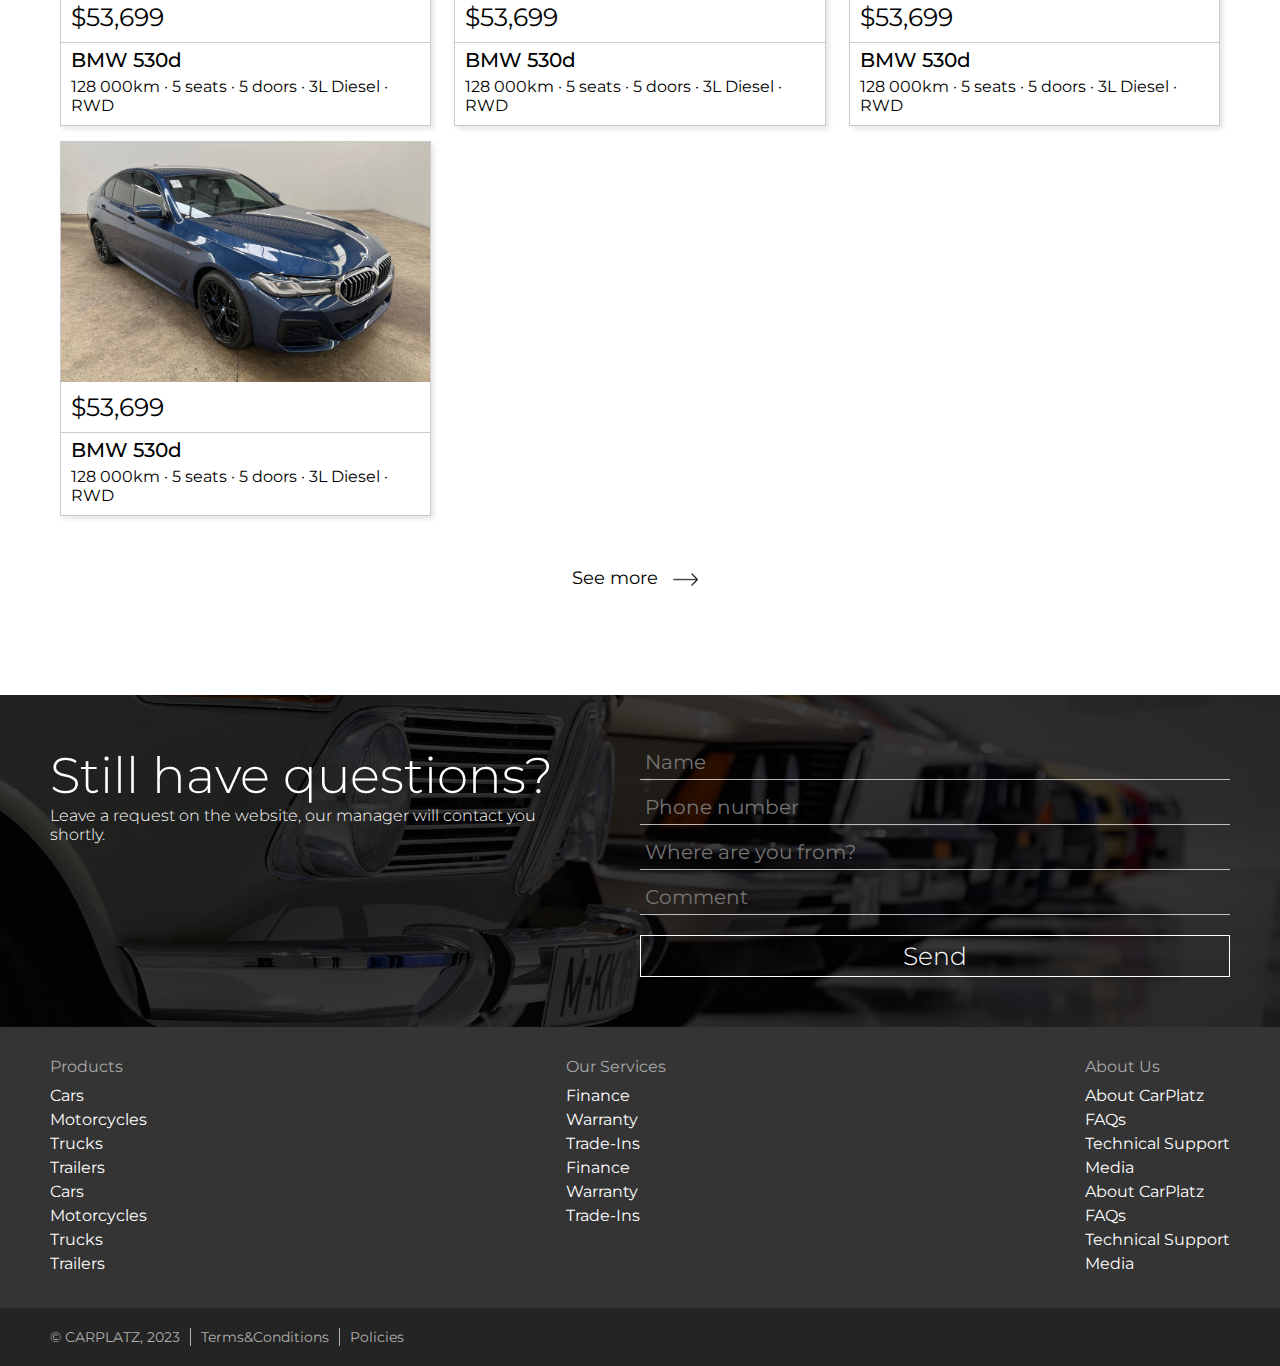
==== commit 3a77d295: "adaptive_1" ====
--- a/index.html
+++ b/index.html
@@ -139,19 +139,16 @@
       </div>
     </div>
 
-    <div class="container-a">
+    <div class="container-a slider">
       <div id="carouselExampleAutoplaying" class="carousel slide content-2" data-bs-ride="carousel">
         <div class="carousel-inner">
           <div class="carousel-item active">
-            <!-- <img src="../images/bmw1.jpg" class="d-block w-100" alt="..."> -->
             <div class="img-car" style="background-image: url('images/bmw1.jpg');"></div>
           </div>
           <div class="carousel-item">
-            <!-- <img src="../images/bmw2.jpg" class="d-block w-100" alt="..."> -->
             <div class="img-car" style="background-image: url('images/bmw2.jpg');"></div>
           </div>
           <div class="carousel-item">
-            <!-- <img src="../images/bmw3.jpg" class="d-block w-100" alt="..."> -->
             <div class="img-car" style="background-image: url('images/bmw3.jpg');"></div>
           </div>
         </div>
@@ -231,7 +228,7 @@
           </select>
 
           <select class="form-select" aria-label="Default select example">
-            <option selected>Open this select menu</option>
+            <option selected>Brand</option>
             <option value="1">One</option>
             <option value="2">Two</option>
             <option value="3">Three</option>
@@ -263,165 +260,57 @@
 
       <div class="content-9">
         <div class="car-cards">
-          <div class="level level-1">
-            <a href="" class="car-card">
-              <div class="card-img" style="background-image: url('images/bmw530d.jpg');"></div>
-              <div class="card-info">
-                <h3>2021 BMW 5 series</h3>
-                <p>G30 530d M Sport Sedan</p>
-                <div class="card-parameters">
-                  <p><img src="images/speedometer.png" alt="">128 000km</p>
-                  <p><img src="images/calendar.png" alt="">2021</p>
-                  <p><img src="images/seat.png" alt="">5 seats</p>
-                  <p><img src="images/car-engine.png" alt="">6 cyl 3L Diesel</p>
-                  <p><img src="images/gearbox.png" alt="">Automatic</p>
-                  <p><img src="images/awd.png" alt="">RWD</p>
-                </div>
-                <p class="car-price">55,000$</p>
-              </div>
-            </a>
-
-            <a href="" class="car-card">
-              <div class="card-img" style="background-image: url('images/bmw530d.jpg');"></div>
-              <div class="card-info">
-                <h3>2021 BMW 5 series</h3>
-                <p>G30 530d M Sport Sedan</p>
-                <div class="card-parameters">
-                  <p><img src="images/speedometer.png" alt="">128 000km</p>
-                  <p><img src="images/calendar.png" alt="">2021</p>
-                  <p><img src="images/seat.png" alt="">5 seats</p>
-                  <p><img src="images/car-engine.png" alt="">6 cyl 3L Diesel</p>
-                  <p><img src="images/gearbox.png" alt="">Automatic</p>
-                  <p><img src="images/awd.png" alt="">RWD</p>
-                </div>
-                <p class="car-price">55,000$</p>
-              </div>
-            </a>
-
-            <a href="" class="car-card">
-              <div class="card-img" style="background-image: url('images/bmw530d.jpg');"></div>
-              <div class="card-info">
-                <h3>2021 BMW 5 series</h3>
-                <p>G30 530d M Sport Sedan</p>
-                <div class="card-parameters">
-                  <p><img src="images/speedometer.png" alt="">128 000km</p>
-                  <p><img src="images/calendar.png" alt="">2021</p>
-                  <p><img src="images/seat.png" alt="">5 seats</p>
-                  <p><img src="images/car-engine.png" alt="">6 cyl 3L Diesel</p>
-                  <p><img src="images/gearbox.png" alt="">Automatic</p>
-                  <p><img src="images/awd.png" alt="">RWD</p>
-                </div>
-                <p class="car-price">55,000$</p>
-              </div>
-            </a>
-          </div>
-
-          <div class="level level-2">
-            <a href="" class="car-card">
-              <div class="card-img" style="background-image: url('images/bmw530d.jpg');"></div>
-              <div class="card-info">
-                <h3>2021 BMW 5 series</h3>
-                <p>G30 530d M Sport Sedan</p>
-                <div class="card-parameters">
-                  <p><img src="images/speedometer.png" alt="">128 000km</p>
-                  <p><img src="images/calendar.png" alt="">2021</p>
-                  <p><img src="images/seat.png" alt="">5 seats</p>
-                  <p><img src="images/car-engine.png" alt="">6 cyl 3L Diesel</p>
-                  <p><img src="images/gearbox.png" alt="">Automatic</p>
-                  <p><img src="images/awd.png" alt="">RWD</p>
-                </div>
-                <p class="car-price">55,000$</p>
-              </div>
-            </a>
-
-            <a href="" class="car-card">
-              <div class="card-img" style="background-image: url('images/bmw530d.jpg');"></div>
-              <div class="card-info">
-                <h3>2021 BMW 5 series</h3>
-                <p>G30 530d M Sport Sedan</p>
-                <div class="card-parameters">
-                  <p><img src="images/speedometer.png" alt="">128 000km</p>
-                  <p><img src="images/calendar.png" alt="">2021</p>
-                  <p><img src="images/seat.png" alt="">5 seats</p>
-                  <p><img src="images/car-engine.png" alt="">6 cyl 3L Diesel</p>
-                  <p><img src="images/gearbox.png" alt="">Automatic</p>
-                  <p><img src="images/awd.png" alt="">RWD</p>
-                </div>
-                <p class="car-price">55,000$</p>
-              </div>
-            </a>
-
-            <a href="" class="car-card">
-              <div class="card-img" style="background-image: url('images/bmw530d.jpg');"></div>
-              <div class="card-info">
-                <h3>2021 BMW 5 series</h3>
-                <p>G30 530d M Sport Sedan</p>
-                <div class="card-parameters">
-                  <p><img src="images/speedometer.png" alt="">128 000km</p>
-                  <p><img src="images/calendar.png" alt="">2021</p>
-                  <p><img src="images/seat.png" alt="">5 seats</p>
-                  <p><img src="images/car-engine.png" alt="">6 cyl 3L Diesel</p>
-                  <p><img src="images/gearbox.png" alt="">Automatic</p>
-                  <p><img src="images/awd.png" alt="">RWD</p>
-                </div>
-                <p class="car-price">55,000$</p>
-              </div>
-            </a>
-          </div>
-
-          <div class="level level-3">
-            <a href="" class="car-card">
-              <div class="card-img" style="background-image: url('images/bmw530d.jpg');"></div>
-              <div class="card-info">
-                <h3>2021 BMW 5 series</h3>
-                <p>G30 530d M Sport Sedan</p>
-                <div class="card-parameters">
-                  <p><img src="images/speedometer.png" alt="">128 000km</p>
-                  <p><img src="images/calendar.png" alt="">2021</p>
-                  <p><img src="images/seat.png" alt="">5 seats</p>
-                  <p><img src="images/car-engine.png" alt="">6 cyl 3L Diesel</p>
-                  <p><img src="images/gearbox.png" alt="">Automatic</p>
-                  <p><img src="images/awd.png" alt="">RWD</p>
-                </div>
-                <p class="car-price">55,000$</p>
-              </div>
-            </a>
-
-            <a href="" class="car-card">
-              <div class="card-img" style="background-image: url('images/bmw530d.jpg');"></div>
-              <div class="card-info">
-                <h3>2021 BMW 5 series</h3>
-                <p>G30 530d M Sport Sedan</p>
-                <div class="card-parameters">
-                  <p><img src="images/speedometer.png" alt="">128 000km</p>
-                  <p><img src="images/calendar.png" alt="">2021</p>
-                  <p><img src="images/seat.png" alt="">5 seats</p>
-                  <p><img src="images/car-engine.png" alt="">6 cyl 3L Diesel</p>
-                  <p><img src="images/gearbox.png" alt="">Automatic</p>
-                  <p><img src="images/awd.png" alt="">RWD</p>
-                </div>
-                <p class="car-price">55,000$</p>
-              </div>
-            </a>
-
-            <a href="" class="car-card">
-              <div class="card-img" style="background-image: url('images/bmw530d.jpg');"></div>
-              <div class="card-info">
-                <h3>2021 BMW 5 series</h3>
-                <p>G30 530d M Sport Sedan</p>
-                <div class="card-parameters">
-                  <p><img src="images/speedometer.png" alt="">128 000km</p>
-                  <p><img src="images/calendar.png" alt="">2021</p>
-                  <p><img src="images/seat.png" alt="">5 seats</p>
-                  <p><img src="images/car-engine.png" alt="">6 cyl 3L Diesel</p>
-                  <p><img src="images/gearbox.png" alt="">Automatic</p>
-                  <p><img src="images/awd.png" alt="">RWD</p>
-                </div>
-                <p class="car-price">55,000$</p>
-              </div>
-            </a>
-          </div>
-        </div>
+
+          <a href="" class="car-card">
+            <div class="card-img" style="background-image: url('images/bmw530d.jpg');"></div>
+            <div class="card-info">
+              <h3>$53,699</h3>
+              <p class="car-name">BMW 530d</p>
+              <p class="card-parameters">
+                128 000km · 5 seats · 5 doors · 3L Diesel · RWD
+              </p>
+            </div>
+          </a>
+
+          <a href="" class="car-card">
+            <div class="card-img" style="background-image: url('images/bmw530d.jpg');"></div>
+            <div class="card-info">
+              <h3>$53,699</h3>
+              <p class="car-name">BMW 530d</p>
+              <p class="card-parameters">
+                128 000km · 5 seats · 5 doors · 3L Diesel · RWD
+              </p>
+            </div>
+          </a>
+
+          <a href="" class="car-card">
+            <div class="card-img" style="background-image: url('images/bmw530d.jpg');"></div>
+            <div class="card-info">
+              <h3>$53,699</h3>
+              <p class="car-name">BMW 530d</p>
+              <p class="card-parameters">
+                128 000km · 5 seats · 5 doors · 3L Diesel · RWD
+              </p>
+            </div>
+          </a>
+
+          <a href="" class="car-card">
+            <div class="card-img" style="background-image: url('images/bmw530d.jpg');"></div>
+            <div class="card-info">
+              <h3>$53,699</h3>
+              <p class="car-name">BMW 530d</p>
+              <p class="card-parameters">
+                128 000km · 5 seats · 5 doors · 3L Diesel · RWD
+              </p>
+            </div>
+          </a>
+
+        </div>
+
+        <div class="see-more-div">
+          <a href="">See more</a>
+        </div>
+
       </div>
     </div>
 
--- a/stylesheets/style.css
+++ b/stylesheets/style.css
@@ -98,6 +98,7 @@
   background-repeat: no-repeat;
   background-size: cover;
   color: white;
+  overflow: hidden;
 }
 
 .content-4{
@@ -116,6 +117,7 @@
   height: 100px;
   overflow: hidden;
   margin-top: 40px;
+  width: 100vw;
 }
 
 .marquee-items{
@@ -126,6 +128,7 @@
   animation-timing-function: linear;
   animation-iteration-count: infinite;
   animation-delay: -20s;
+  overflow: hidden;
 }
 
 .second-marquee{
@@ -141,10 +144,12 @@
 .content-5{
   margin-top: 100px;
   margin-bottom: 250px;
+  padding: 0 10px;
 }
 
 .content-6{
   margin-bottom: 100px;
+  padding: 0 10px;
 }
 
 .content-6 .title h3{
@@ -158,10 +163,11 @@
 }
 
 .content-6 ol{
-  background-color: #f2f2f2;
-  padding: 30px 0;
-  padding-left: 40px;
+  background-color: rgb(41, 51, 107);
+  color: white;
+  padding: 30px 20px 30px 40px;
   margin-top: 40px;
+  font-size: 18px;
 }
 
 .content-6 ol li{
@@ -267,6 +273,7 @@
 
 .content-7{
   margin-top: 100px;
+  padding: 0 10px;
 }
 
 .content-7 .title h3{
@@ -310,6 +317,10 @@
   text-align: center;
 }
 
+.slider{
+  padding: 0 10px;
+}
+
 .content-2 {
   margin-top: 0;
 }
@@ -354,12 +365,12 @@
   height: 300px;
   background-position: center;
   background-repeat: no-repeat;
-  background-size: 101%;
+  background-size: 115%;
   transition: .3s;
 }
 
 .content-8 .brands .item:hover{
-  background-size: 110%;
+  background-size: 125%;
 }
 
 .content-8 .brands .item:hover img, .content-8 .brands .item:hover p{
@@ -415,6 +426,7 @@
   background-color: #f2f2f2;
   display: flex;
   border-radius: 3px;
+  padding: 0 10px;
 }
 
 .content-3 .side {
@@ -468,18 +480,22 @@
   height: 23px;
 }
 
-.content-9 .car-cards .level{
-  display: flex;
+.content-9{
+  padding: 0 10px;
+}
+
+.content-9 .car-cards{
+  display: grid;
+  grid-template-columns: repeat(3, 32%);
   justify-content: space-between;
-  margin-top: 20px;
+  margin-top: 30px;
 }
 
 .content-9 .car-card{
-  width: 32%;
   border: solid 1px #cbcbcb;
-  border-radius: 5px;
   box-shadow: 3px 3px 5px rgba(0, 0, 0, 0.1);
   transition: .3s;
+  margin-bottom: 15px;
 }
 
 .content-9 .car-card:hover{
@@ -493,48 +509,63 @@
   background-repeat: no-repeat;
   width: 100%;
   height: 240px;
-  border-top-right-radius: 5px;
-  border-top-left-radius: 5px;
-}
-
-.content-9 .car-card .card-info{
-  margin: 5px;
 }
 
 .content-9 .car-card .card-info h3{
-  margin-top: 10px;
+  padding: 10px;
   font-size: 25px;
-}
-
-.content-9 .car-card .card-info p{
-  margin-top: -10px;
-  font-size: 14px;
+  font-weight: 400;
+  border-bottom: solid 1px #cbcbcb;
+  margin: 0;
+}
+
+.content-9 .car-card .card-info .car-name{
+  padding: 5px 10px;
+  font-size: 20px;
+  font-weight: 500;
+  margin: 0;
 }
 
 .content-9 .car-card .card-info .card-parameters{
-  display: grid;
-  grid-template-columns: repeat(2, 50%);
-  justify-content: space-between;
-}
-
-.content-9 .car-card .card-info .card-parameters p{
-  margin-top: 0px;
-}
-
-.content-9 .car-card .card-info .card-parameters p img{
-  margin-right: 10px;
+  padding: 10px;
+  padding-top: 0;
+  margin: 0;
+}
+
+.content-9 .see-more-div{
+  margin-top: 30px;
+  display: flex;
+  justify-content: center;
+}
+
+.content-9 .see-more-div a{
+  position: relative;
+  font-size: 18px;
+  padding: 5px 10px;
+  padding-right: 60px;
+  border: solid 1px transparent;
+}
+
+.content-9 .see-more-div a::after{
+  transition: .3s;
+  position: absolute;
+  right: 20px;
+  content: '';
+  display: inline-block;
+  background-image: url('../images/right-arrow.png');
+  background-position: center;
+  background-repeat: no-repeat;
+  background-size: cover;
   width: 25px;
   height: 25px;
-  opacity: .5;
-}
-
-.content-9 .car-card .card-info .car-price{
-  text-align: center;
-  font-weight: 300;
-  font-size: 30px;
-  margin: 0;
-  padding-top: 3px;
-  border-top: solid 1px #cbcbcb;
+}
+
+.content-9 .see-more-div a:hover{
+  border: solid 1px black;
+}
+
+.content-9 .see-more-div a:hover::after{
+  right: 10px;
 }
 
 .content-10{
@@ -548,7 +579,7 @@
 
 .content-10 .background-black{
   background-color: rgba(0, 0, 0, 0.75);
-  padding: 50px 0;
+  padding: 50px 10px;
 }
 
 .content-10 .container-a{
@@ -606,6 +637,7 @@
 
 footer .top-footer{
   background-color: #343434;
+  padding: 0 10px;
 }
 
 footer .top-footer .container-a{
@@ -634,6 +666,7 @@
 
 footer .bottom-footer{
   background-color: #242424;
+  padding: 0 10px;
 }
 
 footer .bottom-footer .container-a{
@@ -664,12 +697,10 @@
 @keyframes appearance {
   from {
     transform: translateY(10vh);
-    opacity: 0;
   }
 
   to {
     transform: translateY(0);
-    opacity: 1;
   }
 }
 
@@ -732,4 +763,239 @@
   90% {
     width: 100%;
   }
+}
+
+@media (max-width: 1600px){
+  .content-8 .brands .item{
+    background-size: 131%;
+  }
+
+  .content-8 .brands .item:hover{
+    background-size: 141%;
+  }
+}
+
+@media (max-width: 1400px){
+  .content-8 .brands .item{
+    background-size: 141%;
+  }
+
+  .content-8 .brands .item:hover{
+    background-size: 151%;
+  }
+}
+
+@media (max-width: 1300px){
+  .content-8 .brands .item{
+    background-size: 151%;
+  }
+
+  .content-8 .brands .item:hover{
+    background-size: 161%;
+  }
+}
+
+@media (max-width: 1210px){
+  .content-8 .brands{
+    grid-template-columns: repeat(2, 50%);
+  }
+
+  .content-8 .brands .item{
+    background-size: 120%;
+  }
+
+  .content-8 .brands .item:hover{
+    background-size: 130%;
+  }
+}
+
+@media (max-width: 1200px){
+  .content-5 .about-us{
+    flex-direction: column;
+    background-color: #f2f2f2;
+    padding-top: 140px;
+    padding-bottom: 200px;
+  }
+
+  .content-5 .about-us .left-side{
+    width: 100%;
+    height: 300px;
+  }
+
+  .content-5 .about-us .right-side{
+    width: 100%;
+    height: 300px;
+    margin-top: -300px;
+    background: none;
+  }
+
+  .content-5 .about-us .right-side img:first-child{
+    width: 484px;
+    height: 100px;
+    top: -120px;
+    left: calc(50% - 242px);
+  }
+
+  .content-5 .about-us .right-side img:last-child{
+    width: 617px;
+    height: 400px;
+    bottom: -300px;
+    left: calc(50% - 308.5px);
+  }
+}
+
+@media (max-width: 1020px){
+  .content-8 .brands{
+    grid-template-columns: repeat(2, 50%);
+  }
+
+  .content-8 .brands .item{
+    background-size: 165%;
+  }
+
+  .content-8 .brands .item:hover{
+    background-size: 175%;
+  }
+
+  .slider .img-car{
+    height: 500px;
+  }
+}
+
+@media(max-width: 950px){
+  .content-7 .advantages {
+    grid-template-columns: repeat(2, 49%);
+  }
+
+  .content-9 .car-card .card-img{
+    height: 200px;
+  }
+}
+
+@media (max-width: 768px){
+  .content-9 .car-cards{
+    grid-template-columns: repeat(2, 49%);
+  }
+}
+
+@media (max-width: 750px){
+  .content-8 .brands{
+    grid-template-columns: repeat(1, 100%);
+  }
+
+  .content-8 .brands .item{
+    background-size: 115%;
+  }
+
+  .content-8 .brands .item:hover{
+    background-size: 125%;
+  }
+
+  .slider .img-car{
+    height: 400px;
+  }
+
+  .content-3{
+    flex-direction: column;
+    align-items: center;
+  }
+
+  .content-3 .side{
+    width: 100%;
+  }
+
+  .content-10 .container-a{
+    flex-direction: column;
+    align-items: center;
+  }
+
+  .content-10 .container-a .left-side{
+    width: 90%;
+    margin-bottom: 10px;
+  }
+
+  .content-10 .container-a .right-side{
+    width: 90%;
+  }
+}
+
+@media (max-width: 670px){
+  .content-8 .container-a{
+    font-size: 40px;
+    text-align: center;
+  }
+
+  .content-7 .title h3{
+    font-size: 40px;
+    text-align: center;
+  }
+
+  .content-7 .title p{
+    text-align: center;
+  }
+
+  .content-6 .title h3{
+    font-size: 40px;
+    text-align: center;
+  }
+
+  .content-6 .title p{
+    text-align: center;
+  }
+
+  .content-6 ol{
+    font-size: 16px;
+  }
+
+  .content-4 h2{
+    font-size: 40px;
+    text-align: center;
+  }
+}
+
+@media (max-width: 550px){
+  .content-9 .car-cards{
+    grid-template-columns: repeat(1, 100%);
+  }
+
+  .content-9 .car-card .card-img{
+    height: 300px;
+  }
+
+  .content-8 .brands{
+    grid-template-columns: repeat(1, 100%);
+  }
+
+  .content-8 .brands .item{
+    height: 33vh;
+    background-size: cover;
+    z-index: 1;
+  }
+
+  .content-8 .brands .item:hover{
+    background-size: cover;
+    transform: scale(1.05);
+    z-index: 2;
+  }
+
+  footer .top-footer .container-a{
+    display: grid;
+    grid-template-columns: repeat(2, 50%);
+  }
+
+  footer .top-footer .container-a .column{
+    margin-bottom: 20px;
+  }
+}
+
+@media (max-width: 400px){
+  footer .bottom-footer .container-a{
+    flex-direction: column;
+  }
+
+  footer .bottom-footer .container-a a{
+    border: none;
+    margin: 0;
+    padding: 0;
+  }
 }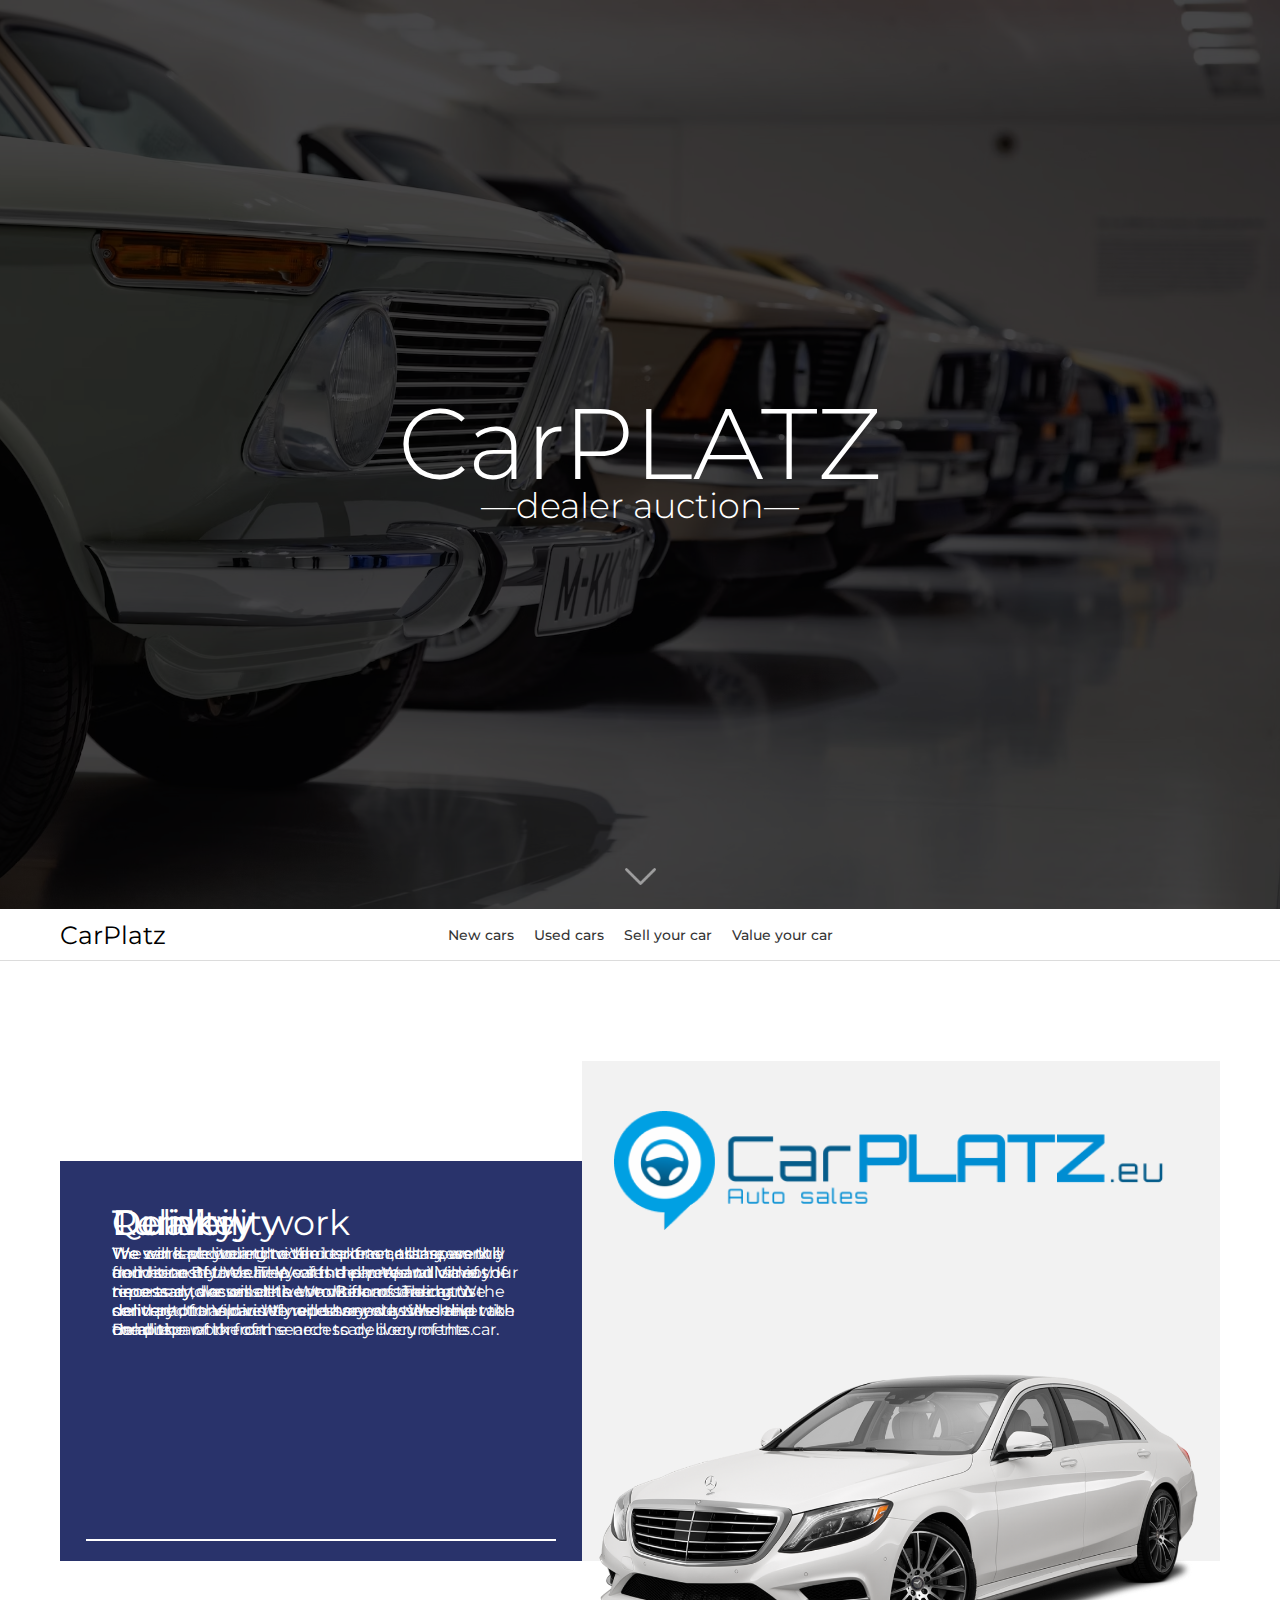
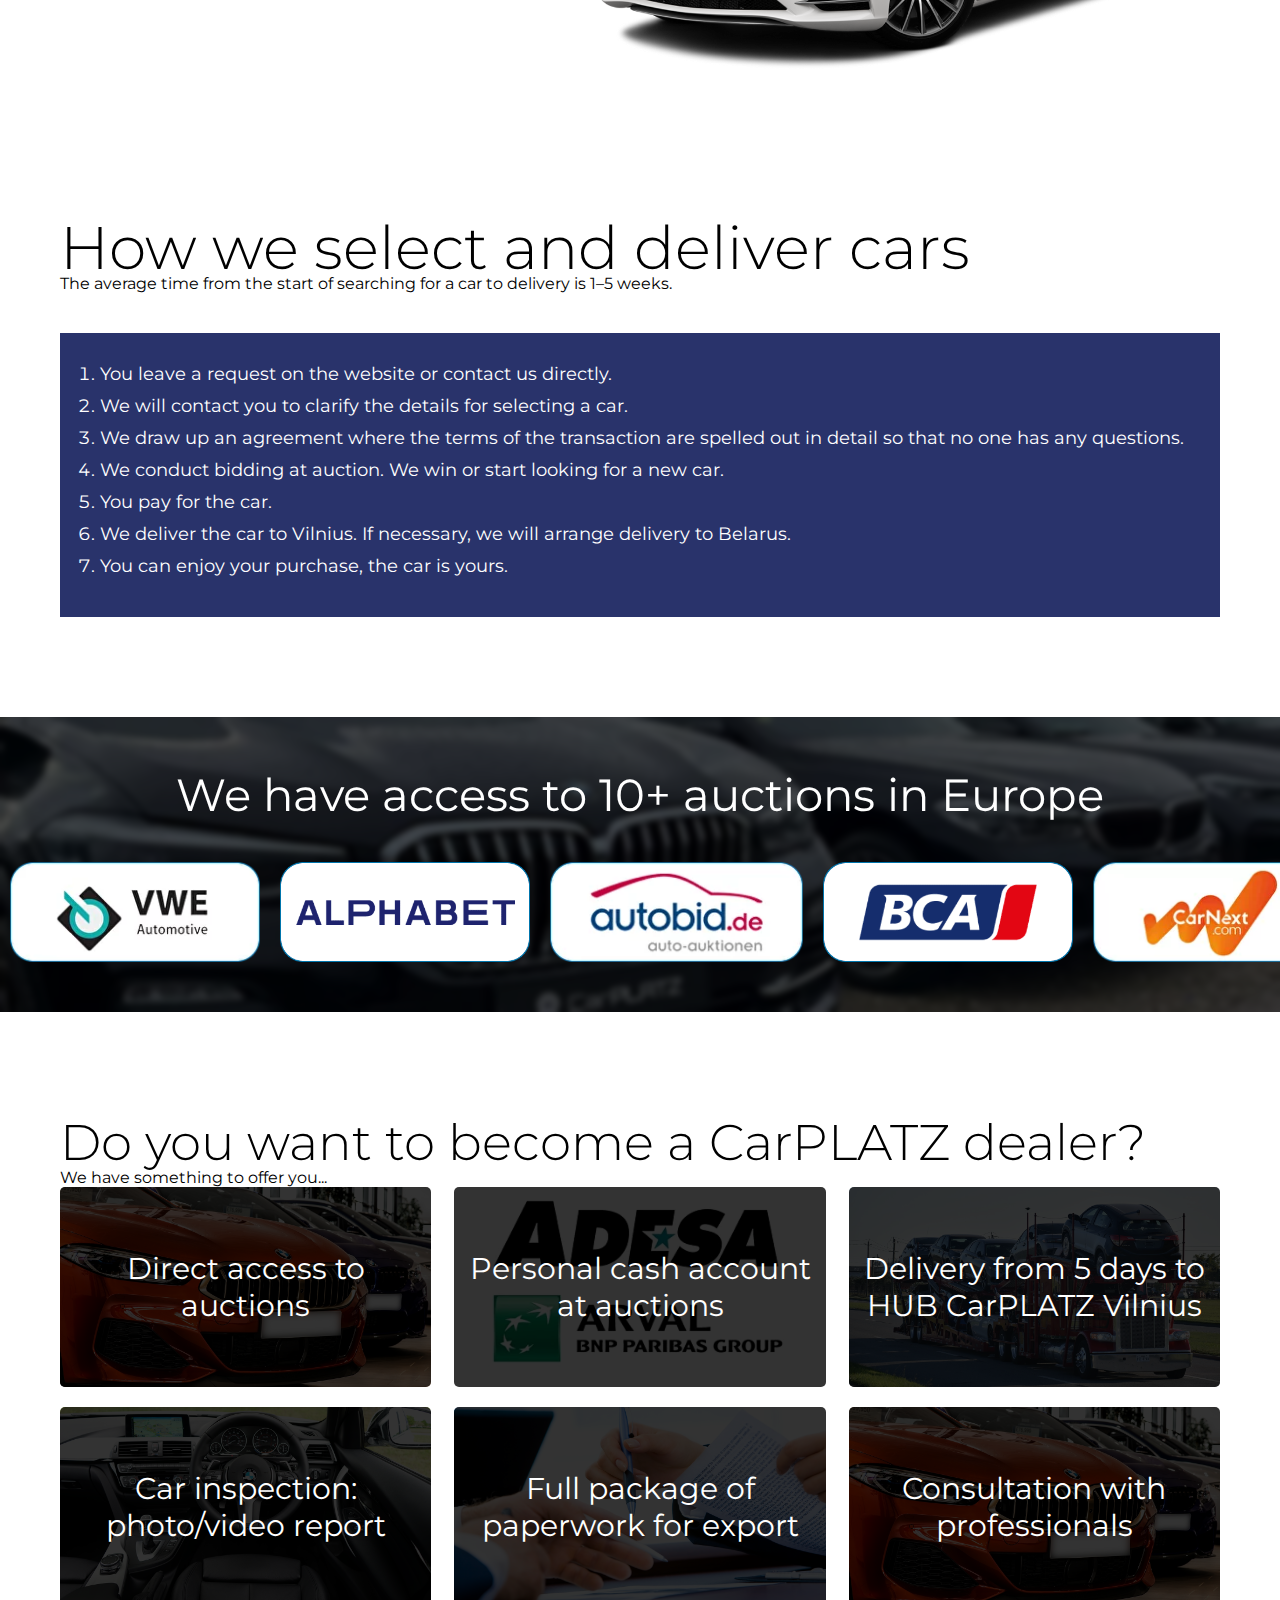
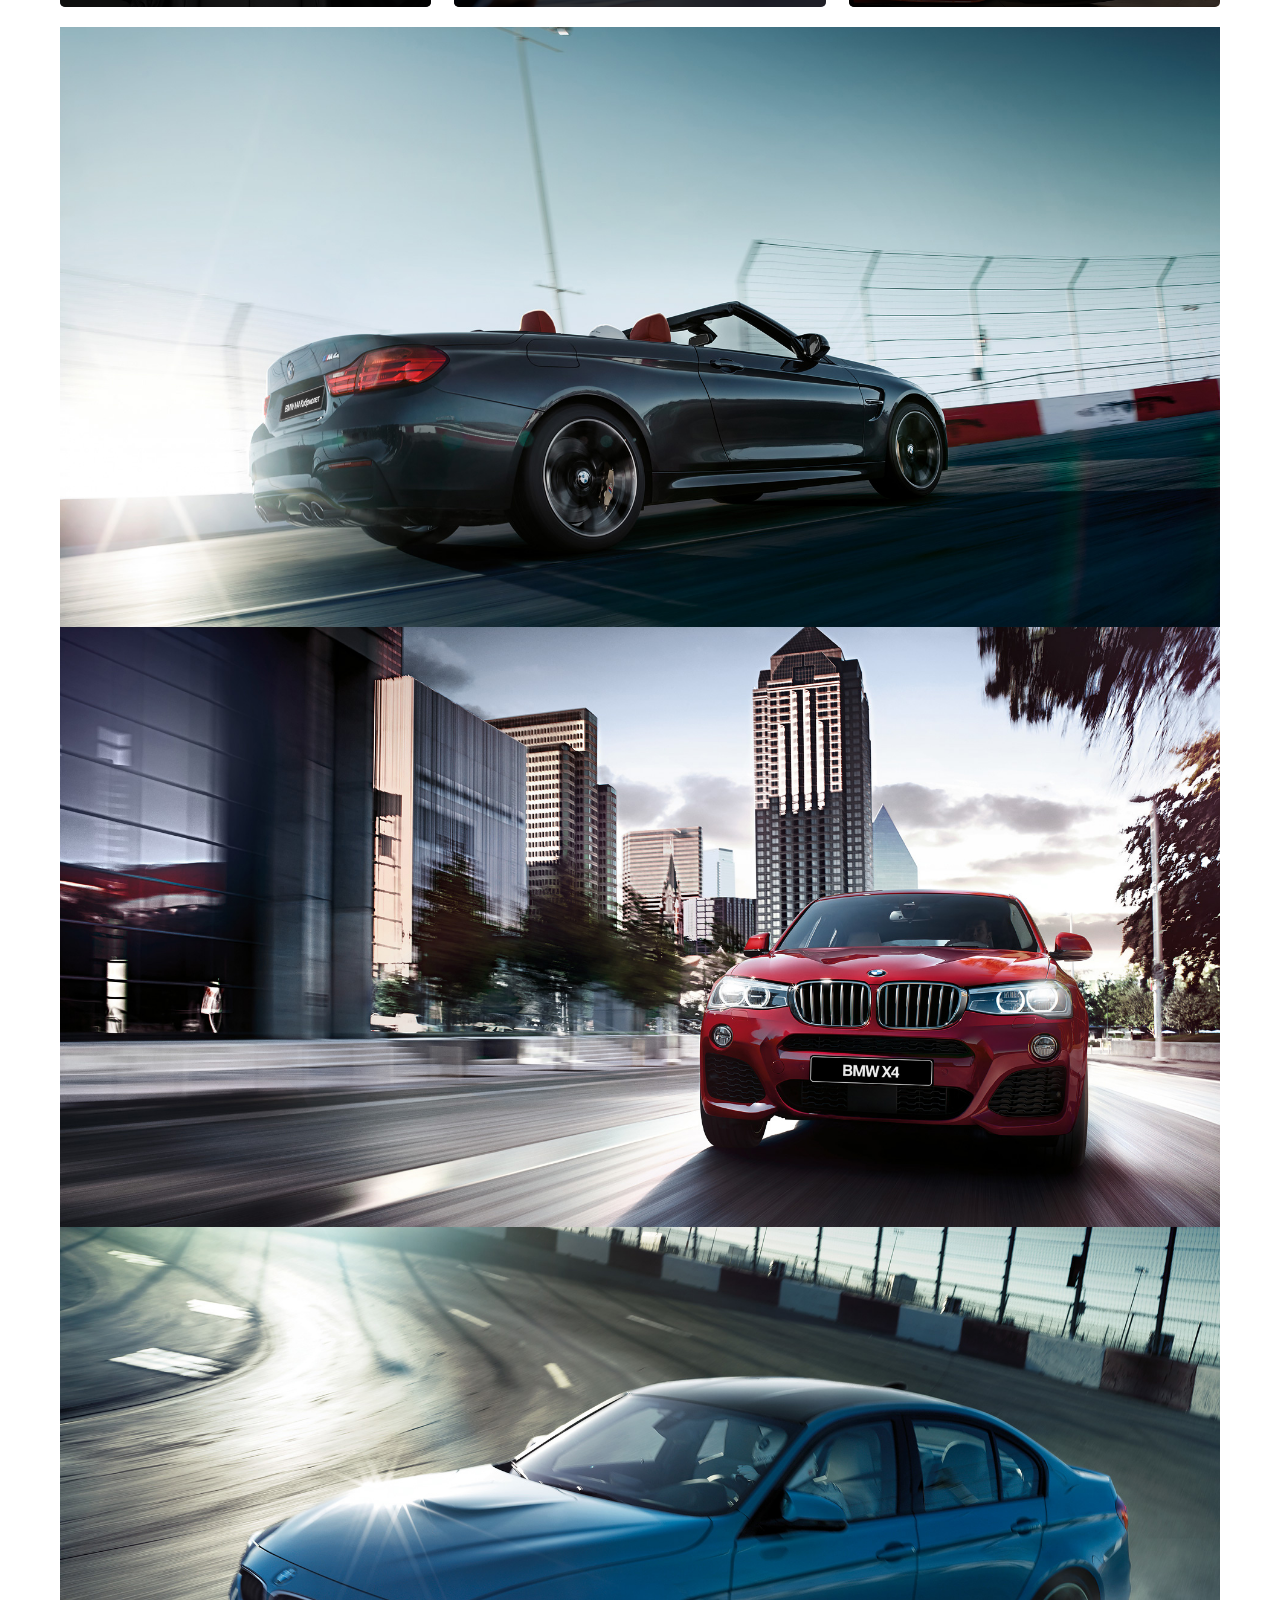
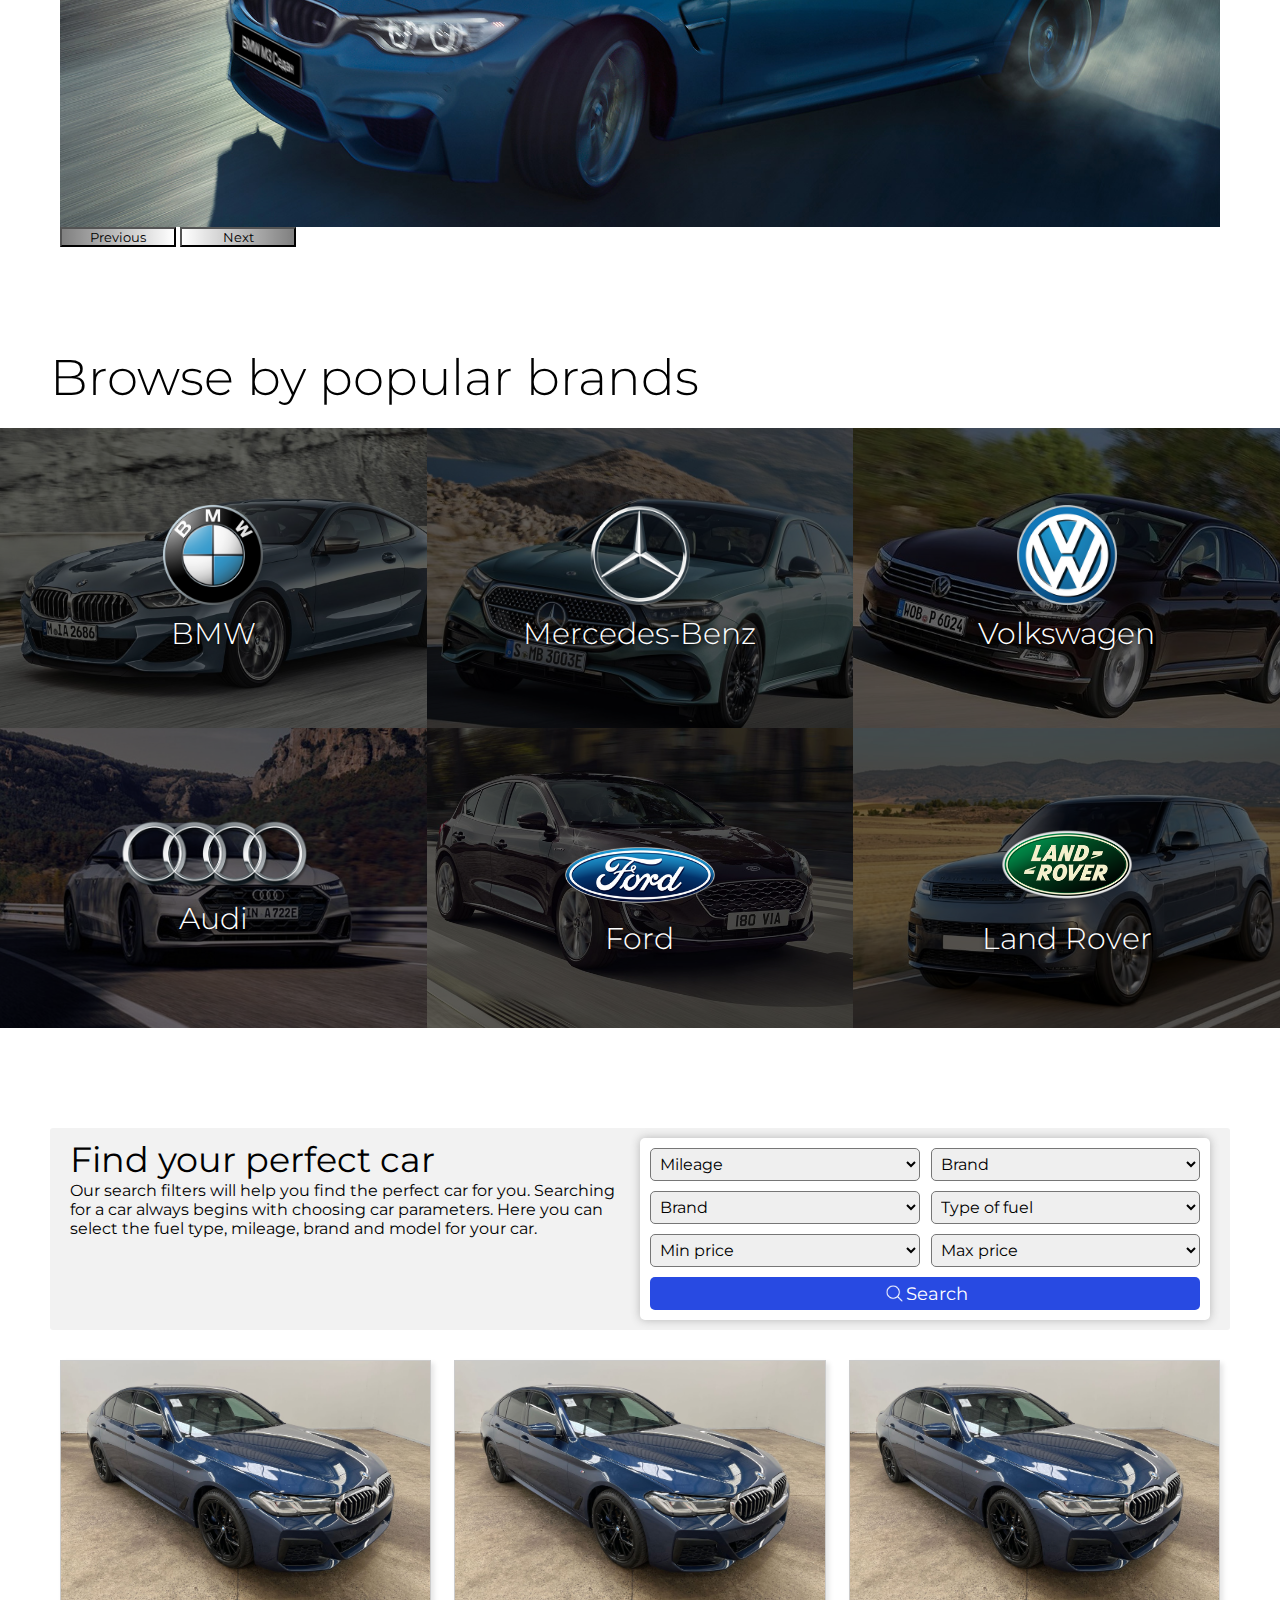
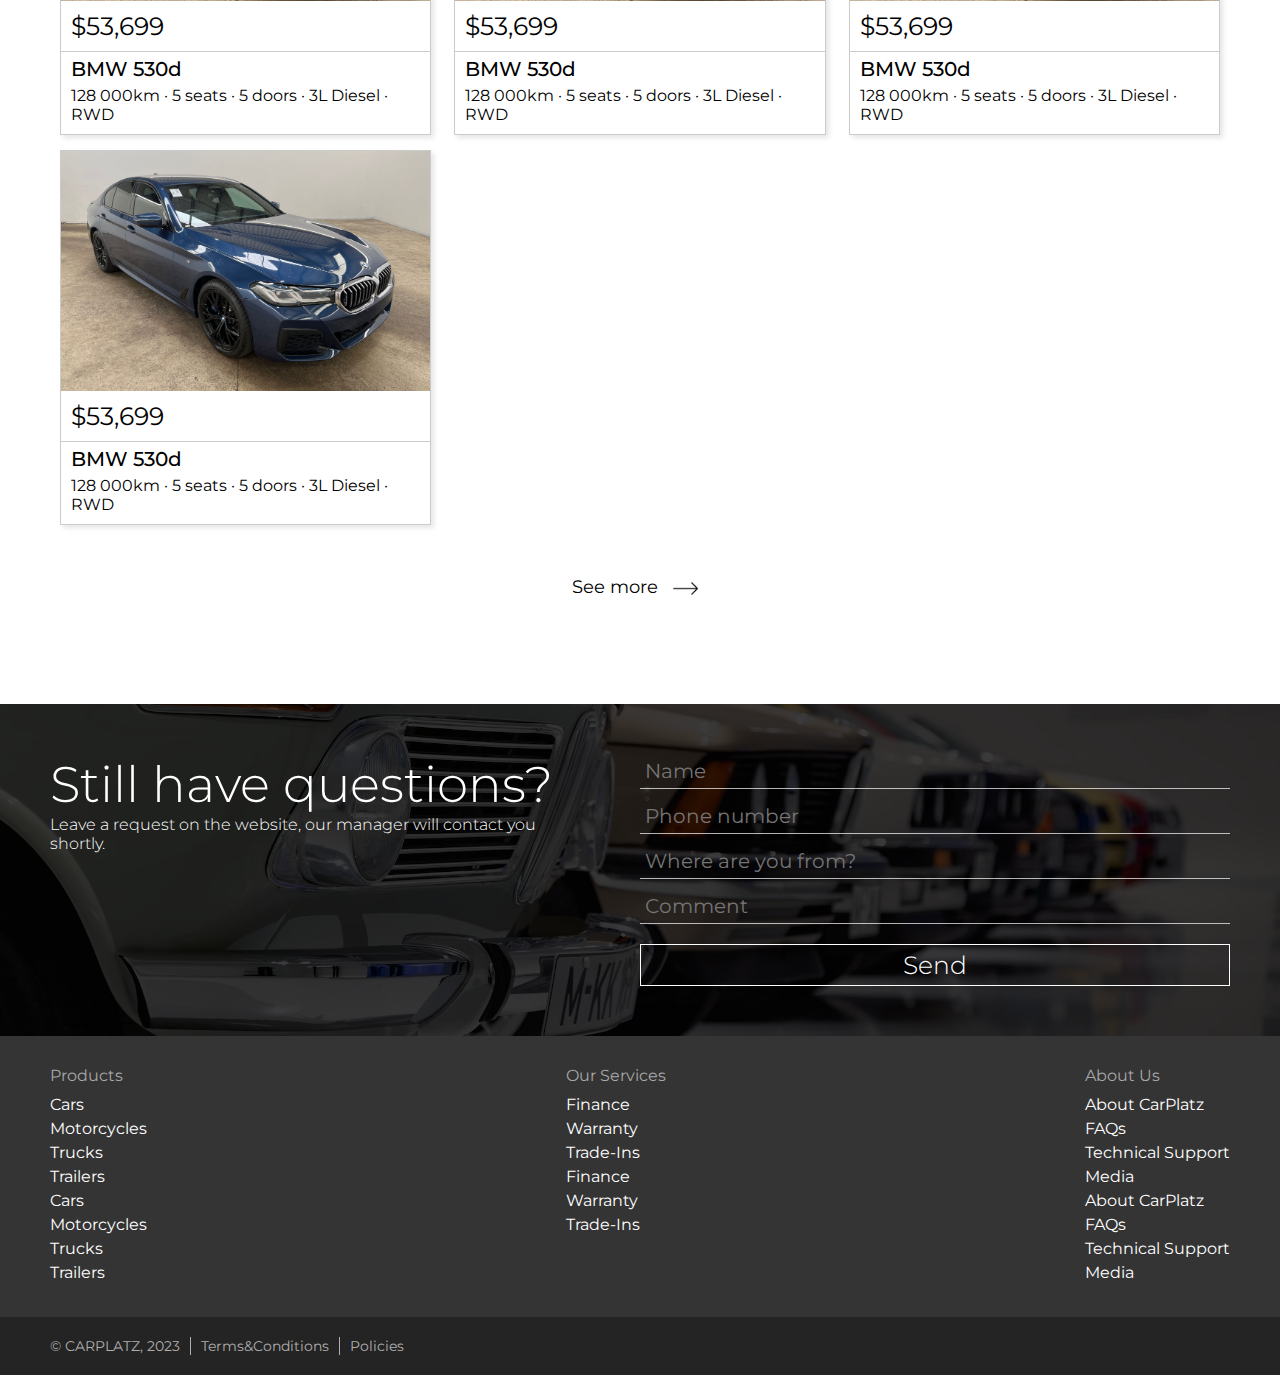
==== commit 521b54c6: "adaptive fix (3)" ====
--- a/index.html
+++ b/index.html
@@ -3,6 +3,7 @@
 
 <head>
   <title>CarPlatz</title>
+  <meta name="viewport" content="width=device-width, initial-scale=1.0">
   <link rel="preconnect" href="https://fonts.googleapis.com">
   <link rel="preconnect" href="https://fonts.gstatic.com" crossorigin>
   <link href="https://fonts.googleapis.com/css2?family=Montserrat:ital,wght@0,100;0,200;0,300;0,400;0,500;0,600;0,700;0,800;0,900;1,100;1,200;1,300;1,400;1,500;1,600;1,700;1,800;1,900&display=swap" rel="stylesheet">
@@ -23,6 +24,11 @@
 
     <header>
       <div class="container-a">
+        <button class="mobile-menu-button">
+          <div class="close-line line"></div>
+          <div class="line"></div>
+          <div class="close-line line"></div>
+        </button>
         <a href="" class="logo">
           <!-- <img src="../images/logo.png" alt=""> -->
           CarPlatz
@@ -33,6 +39,12 @@
           <a href="">Sell your car</a>
           <a href="">Value your car</a>
         </nav>
+      </div>
+      <div class="mobile-menu">
+        <a href="">New cars</a>
+        <a href="">Used cars</a>
+        <a href="">Sell your car</a>
+        <a href="">Value your car</a>
       </div>
     </header>
 
@@ -379,6 +391,7 @@
   </footer>
 
   <script src="https://cdn.jsdelivr.net/npm/bootstrap@5.3.2/dist/js/bootstrap.bundle.min.js" integrity="sha384-C6RzsynM9kWDrMNeT87bh95OGNyZPhcTNXj1NW7RuBCsyN/o0jlpcV8Qyq46cDfL" crossorigin="anonymous"></script>
+  <script src="scripts/mobile-menu.js"></script>
 </body>
 
 </html>--- a/stylesheets/style.css
+++ b/stylesheets/style.css
@@ -22,6 +22,21 @@
 
 header .container-a {
   position: relative;
+}
+
+header .mobile-menu-button{
+  display: none;
+}
+
+header .mobile-menu-button .line{
+  width: 100%;
+  height: 2px;
+  border-radius: 1px;
+  background-color: black;
+}
+
+header .mobile-menu{
+  display: none;
 }
 
 .logo {
@@ -66,7 +81,7 @@
 
 .background {
   width: 100%;
-  height: 100vh;
+  height: 101vh;
   background: url('../images/backgroundimg.jpg');
   background-position: center;
   background-repeat: no-repeat;
@@ -185,6 +200,8 @@
   position: relative;
   width: 45%;
   height: 400px;
+  padding-bottom: 30px;
+  overflow: hidden;
 }
 
 .about-us .left-side .text{
@@ -342,7 +359,8 @@
   background-size: cover;
   background-position: center;
   width: 100%;
-  height: 600px;
+  height: 56.25vw;
+  max-height: 600px;
 }
 
 .content-8{
@@ -765,6 +783,16 @@
   }
 }
 
+@keyframes mobile-menu-appearance{
+  from{
+    opacity: 0;
+  }
+
+  to{
+    opacity: 1;
+  }
+}
+
 @media (max-width: 1600px){
   .content-8 .brands .item{
     background-size: 131%;
@@ -856,10 +884,6 @@
   .content-8 .brands .item:hover{
     background-size: 175%;
   }
-
-  .slider .img-car{
-    height: 500px;
-  }
 }
 
 @media(max-width: 950px){
@@ -891,13 +915,10 @@
     background-size: 125%;
   }
 
-  .slider .img-car{
-    height: 400px;
-  }
-
   .content-3{
     flex-direction: column;
     align-items: center;
+    margin-top: 0;
   }
 
   .content-3 .side{
@@ -920,6 +941,19 @@
 }
 
 @media (max-width: 670px){
+  header nav{
+    display: none;
+  }
+
+  header .container-a{
+    display: flex;
+    justify-content: center;
+  }
+
+  header .logo{
+    position: static;
+  }
+
   .content-8 .container-a{
     font-size: 40px;
     text-align: center;
@@ -950,6 +984,78 @@
   .content-4 h2{
     font-size: 40px;
     text-align: center;
+  }
+
+  .content-5 .about-us .right-side img:first-child{
+    width: 80%;
+    height: auto;
+    top: -120px;
+    left: 10%;
+  }
+
+  .content-5 .about-us .right-side img:last-child{
+    width: 90%;
+    height: auto;
+    bottom: -200px;
+    left: 5%;
+  }
+
+  header .mobile-menu-button{
+    display: inline-block;
+    position: absolute;
+    left: 10px;
+    top: 5.5px;
+    width: 31px;
+    height: 20px;
+    background: none;
+    border: none;
+  }
+
+  header .mobile-menu-button .line{
+    position: absolute;
+    top: 10px;
+    transition: .3s;
+  }
+
+  header .mobile-menu-button .close-line:first-child{
+    top: 0;
+  }
+
+  header .mobile-menu-button .close-line:last-child{
+    top: 20px;
+  }
+
+  header .mobile-menu-button-active .line{
+    opacity: 0;
+  }
+
+  header .mobile-menu-button-active .close-line:first-child{
+    top: 10px;
+    transform: rotate(45deg);
+    opacity: 1;
+  }
+
+  header .mobile-menu-button-active .close-line:last-child{
+    top: 10px;
+    transform: rotate(-45deg);
+    opacity: 1;
+  }
+
+  header .mobile-menu-active{
+    padding-top: 20px;
+    padding-left: 10px;
+    display: flex;
+    flex-direction: column;
+    width: 100%;
+    height: calc(100vh - 41px);
+    background-color: white;
+    animation-name: mobile-menu-appearance;
+    animation-duration: .3s;
+  }
+
+  header .mobile-menu a{
+    font-size: 25px;
+    margin-bottom: 10px;
   }
 }
 
@@ -986,6 +1092,30 @@
   footer .top-footer .container-a .column{
     margin-bottom: 20px;
   }
+
+  .content-5 .about-us .right-side img:last-child{
+    display: none;
+  }
+
+  .content-5 .about-us{
+    padding-bottom: 0;
+  }
+
+  .content-5{
+    margin-bottom: 100px;
+  }
+
+  .content-7 .advantages {
+    grid-template-columns: repeat(1, 100%);
+  }
+
+  .content-1 h1{
+    font-size: 70px;
+  }
+
+  .content-1 p{
+    font-size: 25px;
+  }
 }
 
 @media (max-width: 400px){
@@ -998,4 +1128,12 @@
     margin: 0;
     padding: 0;
   }
+
+  .content-1 h1{
+    font-size: 60px;
+  }
+
+  .content-1 p{
+    font-size: 20px;
+  }
 }